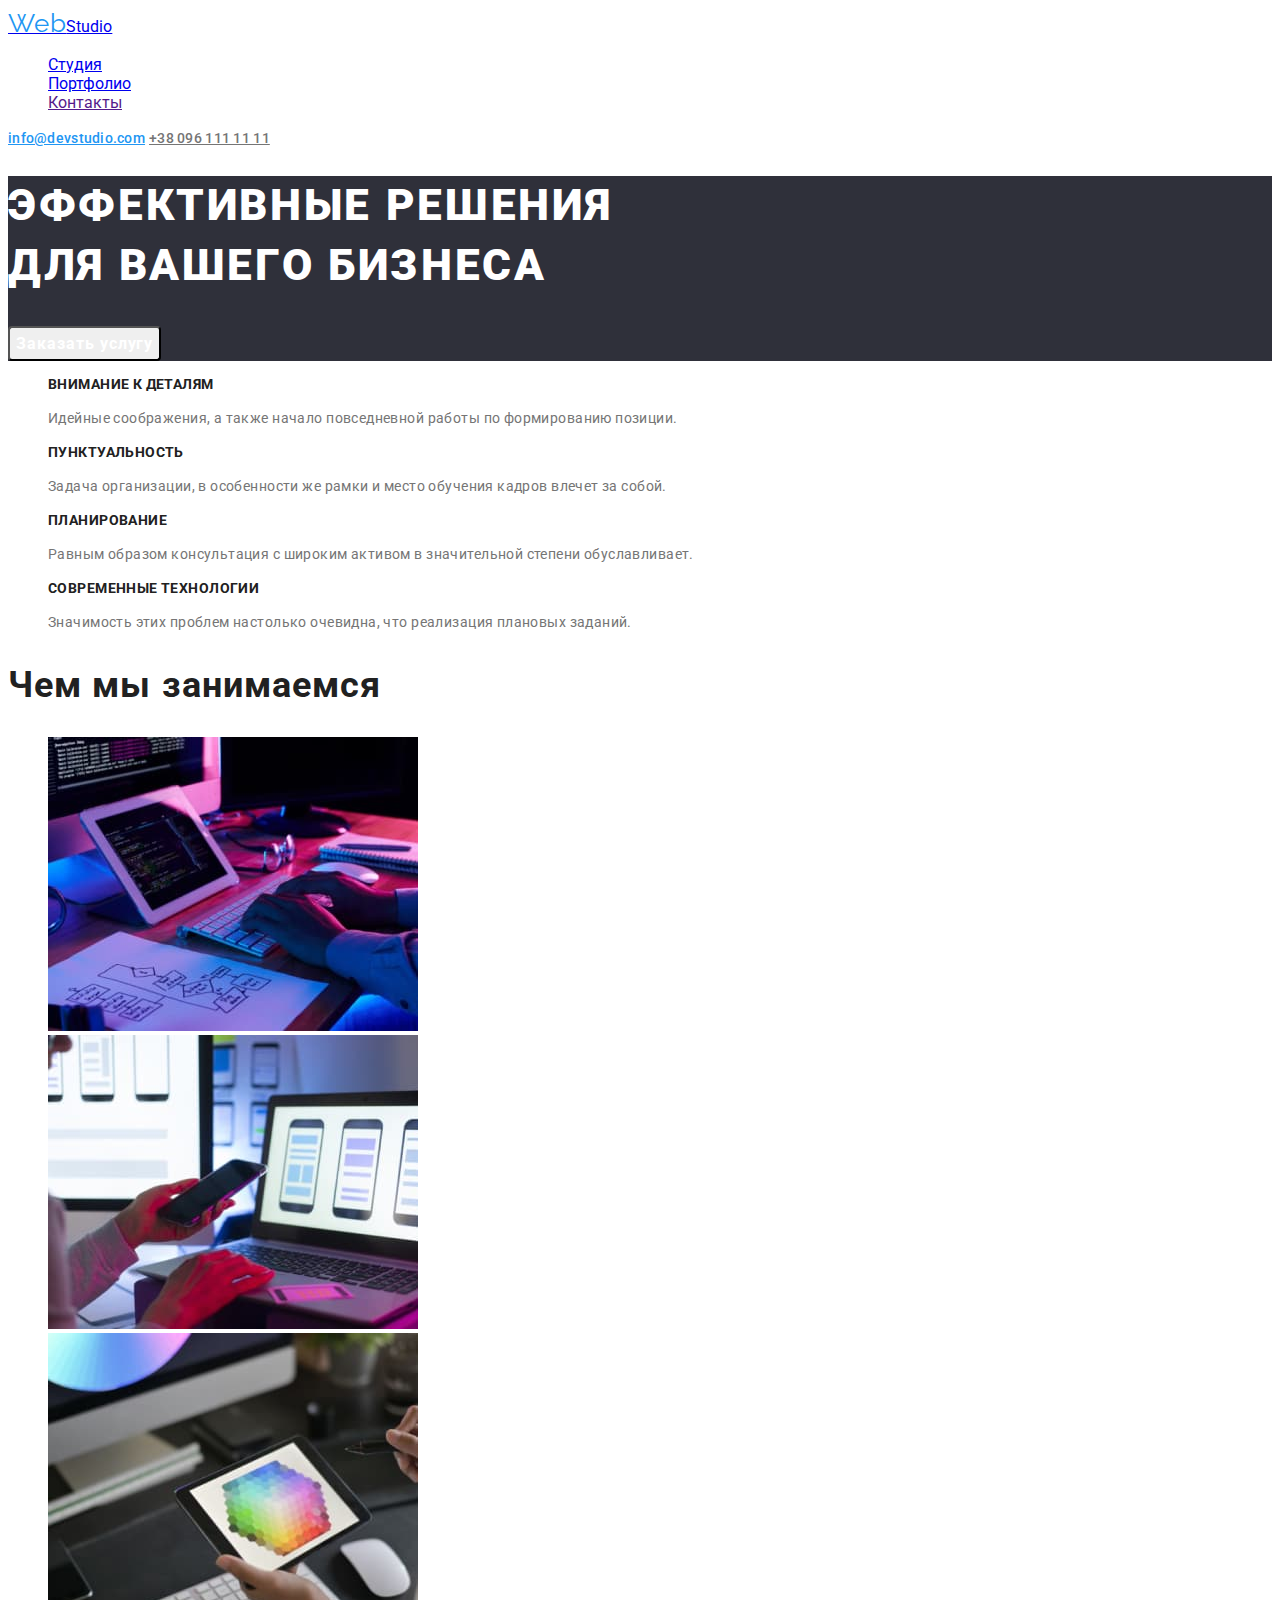
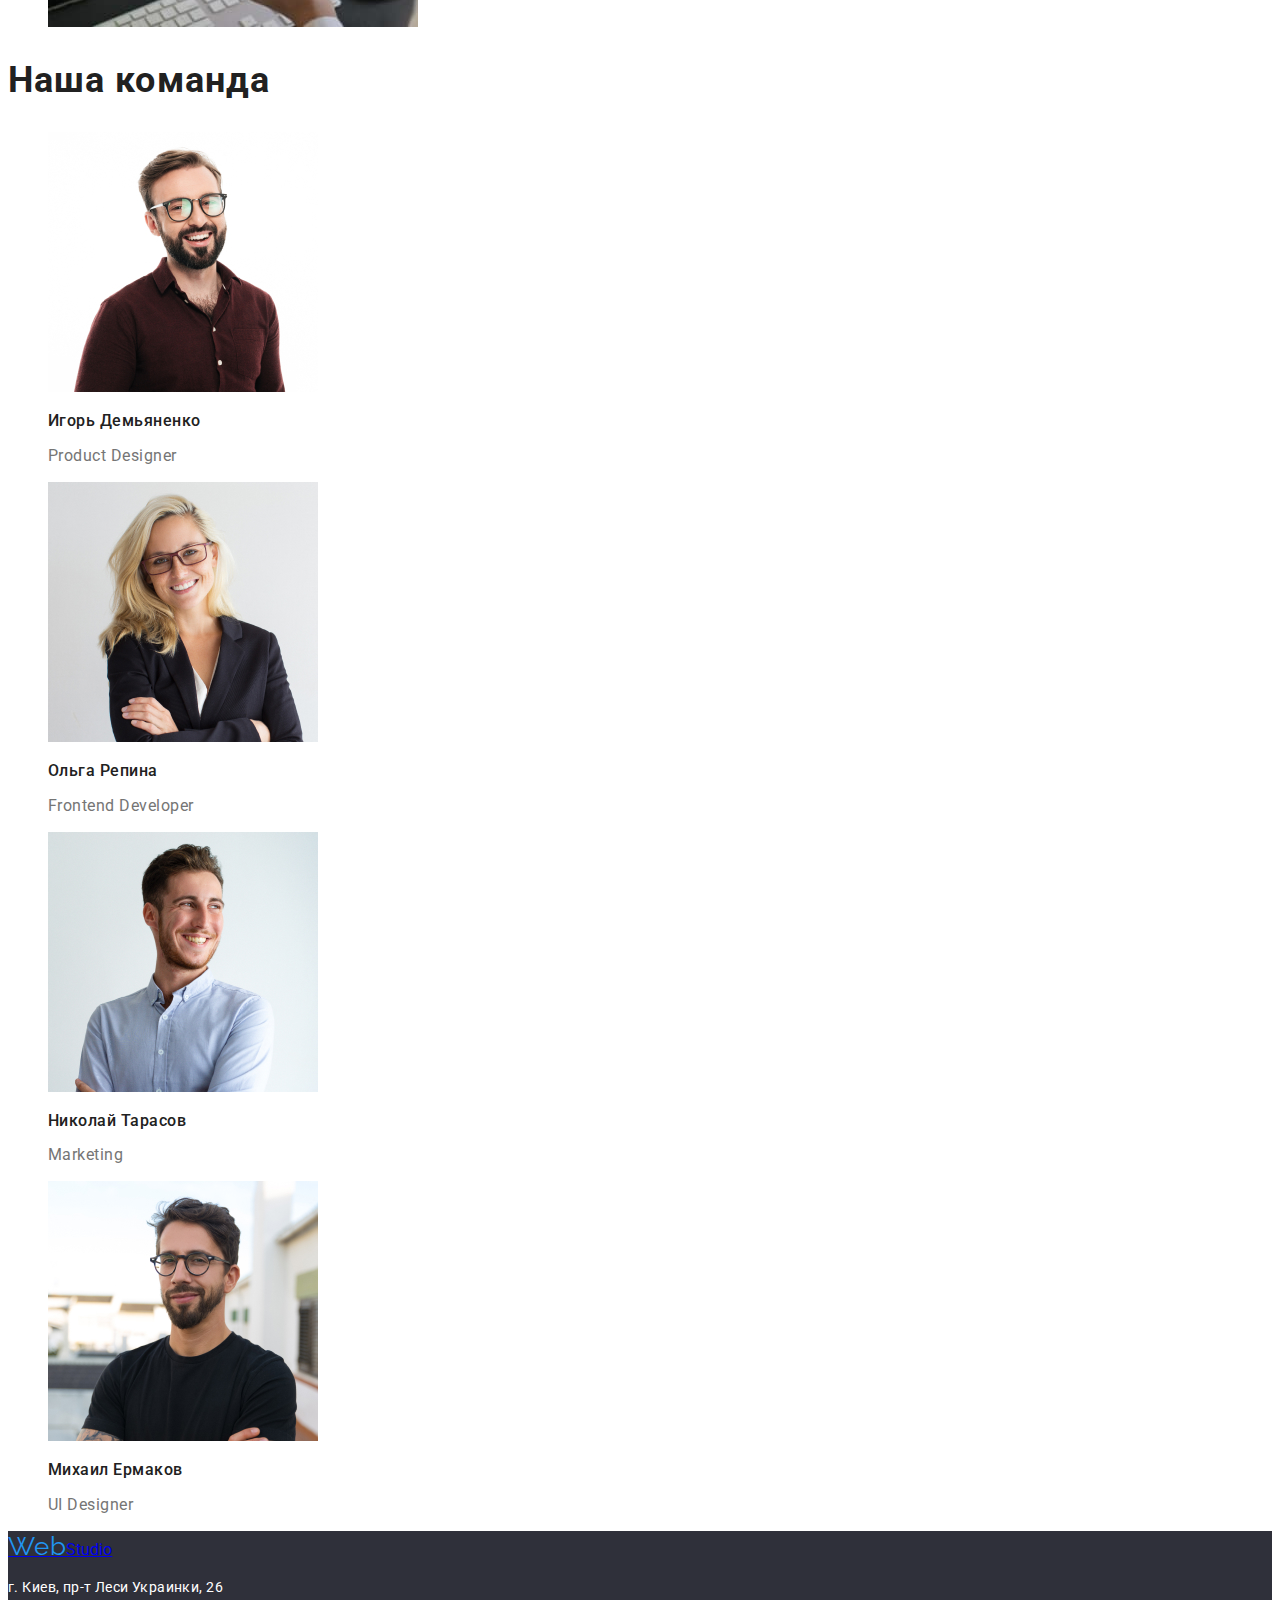
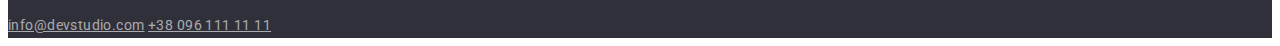
==== index.html @ d055fa67 "goit-markup-hw-02" ====
<!DOCTYPE html>
<html lang="ru">

<head>
    <meta charset="UTF-8">
    <meta http-equiv="X-UA-Compatible" content="IE=edge">
    <meta name="viewport" content="width=device-width, initial-scale=1.0">
    <title>Студия</title>
    <link rel="preconnect" href="https://fonts.googleapis.com">
    <link rel="preconnect" href="https://fonts.gstatic.com" crossorigin>
    <link
        href="https://fonts.googleapis.com/css2?family=Raleway:wght@700&family=Roboto:wght@400;500;700;900&display=swap"
        rel="stylesheet">
    <link rel="stylesheet" href="./css/styles.css" />
</head>

<body>
    <!-- Шапка сайта Студия-->
    <header class="page-header">
        <nav class="navigation">
            <a class="logo" href="/"><span class="logo-title">Web</span>Studio</a>
            <ul class="header-list list           ">
                <li class="header-item"><a href="./index.html" class="header-link link">Студия</a></li>
                <li class="header-item"><a href="./portfolio.html" class="header-link link">Портфолио</a></li>
                <li class="header-item"><a href="" class="header-link link">Контакты</a></li>
            </ul>
        </nav>
        <a href="mailto:info@devstudio.com" class="header-link-mailto">info@devstudio.com</a>
        <a href="tel:+380961111111" class="header-link-tel ">+38 096 111 11 11</a>
    </header>

    <main class="page-main">
        <!-- Секция Эффективные решения -->
        <section class="hero-section">
            <h1 class="hero-title">Эффективные решения </br>для вашего бизнеса</h1>
            <button type="button" class="hero-button">Заказать услугу</button>
        </section>
        <!-- Секция детали -->
        <section class="feature-section">
            <ul class="feature-list list">
                <li class="feature-item">
                    <h3 class="feature-title">Внимание к деталям</h3>
                    <p class="feature-text">Идейные соображения, а также начало повседневной работы по формированию
                        позиции.</p>
                </li>
                <li class="feature-item">
                    <h3 class="feature-title">Пунктуальность</h3>
                    <p class="feature-text">Задача организации, в особенности же рамки и место обучения кадров влечет за
                        собой.</p>
                </li>
                <li class="feature-item">
                    <h3 class="feature-title">Планирование</h3>
                    <p class="feature-text">Равным образом консультация с широким активом в значительной степени
                        обуславливает.</p>
                </li>
                <li class="feature-item">
                    <h3 class="feature-title">Современные технологии</h3>
                    <p class="feature-text">Значимость этих проблем настолько очевидна, что реализация плановых заданий.
                    </p>
                </li>
            </ul>
        </section>
        <!-- Секция занятия-->
        <section class="info-section">
            <h2 class="info-title">Чем мы занимаемся</h2>
            <ul class="info-list list">
                <li class="info-item">
                    <img src="images/photo-box-1.jpg" alt="специалист пишет код " width="370" height="294"
                        class="info-img" />
                </li>
                <li class="info-item">
                    <img src="images/photo-box-2.jpg" alt="тестировщик тестует код " width="370" height="294"
                        class="info-img" />
                </li>
                <li class="info-item">
                    <img src="images/photo-box-3.jpg" alt="архитектор рисует проект " width="370" height="294"
                        class="info-img" />
                </li>
            </ul>
        </section>
        <!-- Секция команда -->
        <section class="about-section">
            <h2 class="about-team">Наша команда</h2>
            <ul class="about-list list">
                <li class="about-item">
                    <img src="images/about-img-1.jpg" alt="Игорь Демьяненко" width="270" height="260"
                        class="about-img" />
                    <h3 class="about-title">Игорь Демьяненко</h3>
                    <p class="about-text">Product Designer</p>
                </li>
                <li class="about-item">
                    <img src="images/about-img-2.jpg" alt="Ольга Репина" width="270" height="260" class="about-img" />
                    <h3 class="about-title">Ольга Репина</h3>
                    <p class="about-text" lang="en">Frontend Developer</p>
                </li>
                <li class="about-item">
                    <img src="images/about-img-3.jpg" alt="Николай Тарасов" width="270" height="260"
                        class="about-img" />
                    <h3 class="about-title">Николай Тарасов</h3>
                    <p class="about-text" lang="en">Marketing</p>
                </li>
                <li class="about-item">
                    <img src="images/about-img-4.jpg" alt="Михаил Ермаков" width="270" height="260" class="about-img" />
                    <h3 class="about-title">Михаил Ермаков</h3>
                    <p class="about-text" lang="en">UI Designer</p>
                </li>
            </ul>
        </section>
    </main>

    <!-- Секция контакты -->
    <footer class="page-footer">
        <a class="logo" href="/"><span class="logo-title">Web</span>Studio</a>
        <address class="adresse-to">
            <p>г. Киев, пр-т Леси Украинки, 26</p>
            <a href="mailto:info@devstudio.com" class="footer-link-mailto">info@devstudio.com</a>
            <a href="tel:+380961111111" class="footer-link-tel">+38 096 111 11 11</a>
        </address>
    </footer>
</body>

</html>
---- css/styles.css ----
:root {
  --header-text-color: #212121;
  --accent-color: #2196f2;
  --link-mailto-color: #2196F3;
  --link-tel-color: #757575;
  --logo-title-color:  #2196F3;
  --main-titel-color: #212121;
  --main-text-color: #757575;
  --link-button-color: #212121;
  --hero-title-color: #ffffff;
  --hero-button-color: #ffffff;
  --adresse-to-color: #ffffff;
  --footer-link-mailto-color: rgba(255, 255, 255, 0.6);
  --footer-link-tel-color: rgba(255, 255, 255, 0.6);
}

body {
  font-family: 'Roboto', sans-serif;
  background-color: #ffffff;
}

.list {
  list-style: none;
}
.header-link .link:hover,
 .header-link .link:focus {
  color: var(--accent-color);
}
.header-link .link.current {
color: var(--accent-color);
}
.adresse-to {
  color: var(--adresse-to-color);
}
.adresse-to
/*--------------------HEADER------------------*/

.page-header {
  background: #ffffff;
}

.logo-title {
  font-family: 'Raleway', sans-serif;
  font-size: 26px;
  line-height: 1.19;
  letter-spacing: 0.03em;
  color: var(--logo-title-color)
}
.header-link .link {
  font-weight: 500;
  font-size: 14px;
  line-height: 1.14;
  letter-spacing: 0;
  color: var(--header-link-color)
}

.header-link-mailto {
  font-weight: 500;
  font-size: 14px;
  line-height: 1.14;
  letter-spacing: 0.02em;
  color: var(--link-mailto-color)
}
.header-link-tel {
  font-weight: 500;
  font-size: 14px;
  line-height: 1.14;
  letter-spacing: 0.02em;
  color: var(--link-tel-color)
}
/*-------------------MAIN-----------------*/

.hero-section {
  background: #2f303a;
}

.hero-title {
  font-weight: 900;
  font-size: 44px;
  line-height: 1.36;
  letter-spacing: 0.06em;
  text-transform: uppercase;
  color: var(--hero-title-color)
}

.hero-button {
  cursor: pointer;
  font-family: inherit;
  font-weight: bold;
  font-size: 16px;
  line-height: 1.87;
  display: flex;
  letter-spacing: 0.06em;
  color: var(--hero-button-color)
  
}

.hero-button {
  background: #2196f3
  box-shadow: 0px 4px 4px rgba(0, 0, 0, 0.15);
  border-radius: 4px;
}

.feature-title {
  font-size: 14px;
  line-height: 1.14;
  letter-spacing: 0.03em;
  text-transform: uppercase;
  color: var(--main-titel-color);
}

.feature-text {
  font-size: 14px;
  line-height: 1.71;
  letter-spacing: 0.03em;
  color: var(--main-text-color);
}
.info-title {
  font-size: 36px;
  line-height: 1.16;
  letter-spacing: 0.03em;
  color: var(--main-titel-color);
}

.about-team {
  font-size: 36px;
  line-height: 1.16;
  letter-spacing: 0.03em;
  color: var(--main-titel-color);
}
.about-title {
  font-weight: 500;
  font-size: 16px;
  line-height: 1.18;
  letter-spacing: 0.03em;
  color: var(--main-titel-color);
}
.about-text {
  font-size: 16px;
  line-height: 1.18;
  letter-spacing: 0.03em;
  color: var(--main-text-color);
}
.link-buton {
  cursor: pointer;
  font-weight: 500;
  font-size: 16px;
  line-height: 1.62;
  letter-spacing: 0.03em;
  color: var(--link-button-color);
}
.imag-item {
  background: url(portfolio7.jpg);
}
.imag-title {
  font-size: 18px;
  line-height: 2;
  letter-spacing: 0.06em;
  color: var(--main-titel-color);
}
.imag-text {
  font-size: 16px;
  line-height: 1.87;
  letter-spacing: 0.03em;
  color: var(--main-text-color);
}

/*------------------FOOTER-----------------*/
 .page-footer {
   background: #2F303A;
 }
.adresse-to {
  font-style: normal;
  font-size: 14px;
  line-height: 1.71;
  letter-spacing: 0.03em;
  color: var(--adresse-to-color);
}
.footer-link-mailto {
  font-size: 14px;
  line-height: 1.71;
  letter-spacing: 0.03em;
  color: var(--footer-link-mailto-color);
}
.footer-link-tel {
  font-size: 14px;
  line-height: 1.71;  
  letter-spacing: 0.03em;
  color: var(--footer-link-tel-color);
}
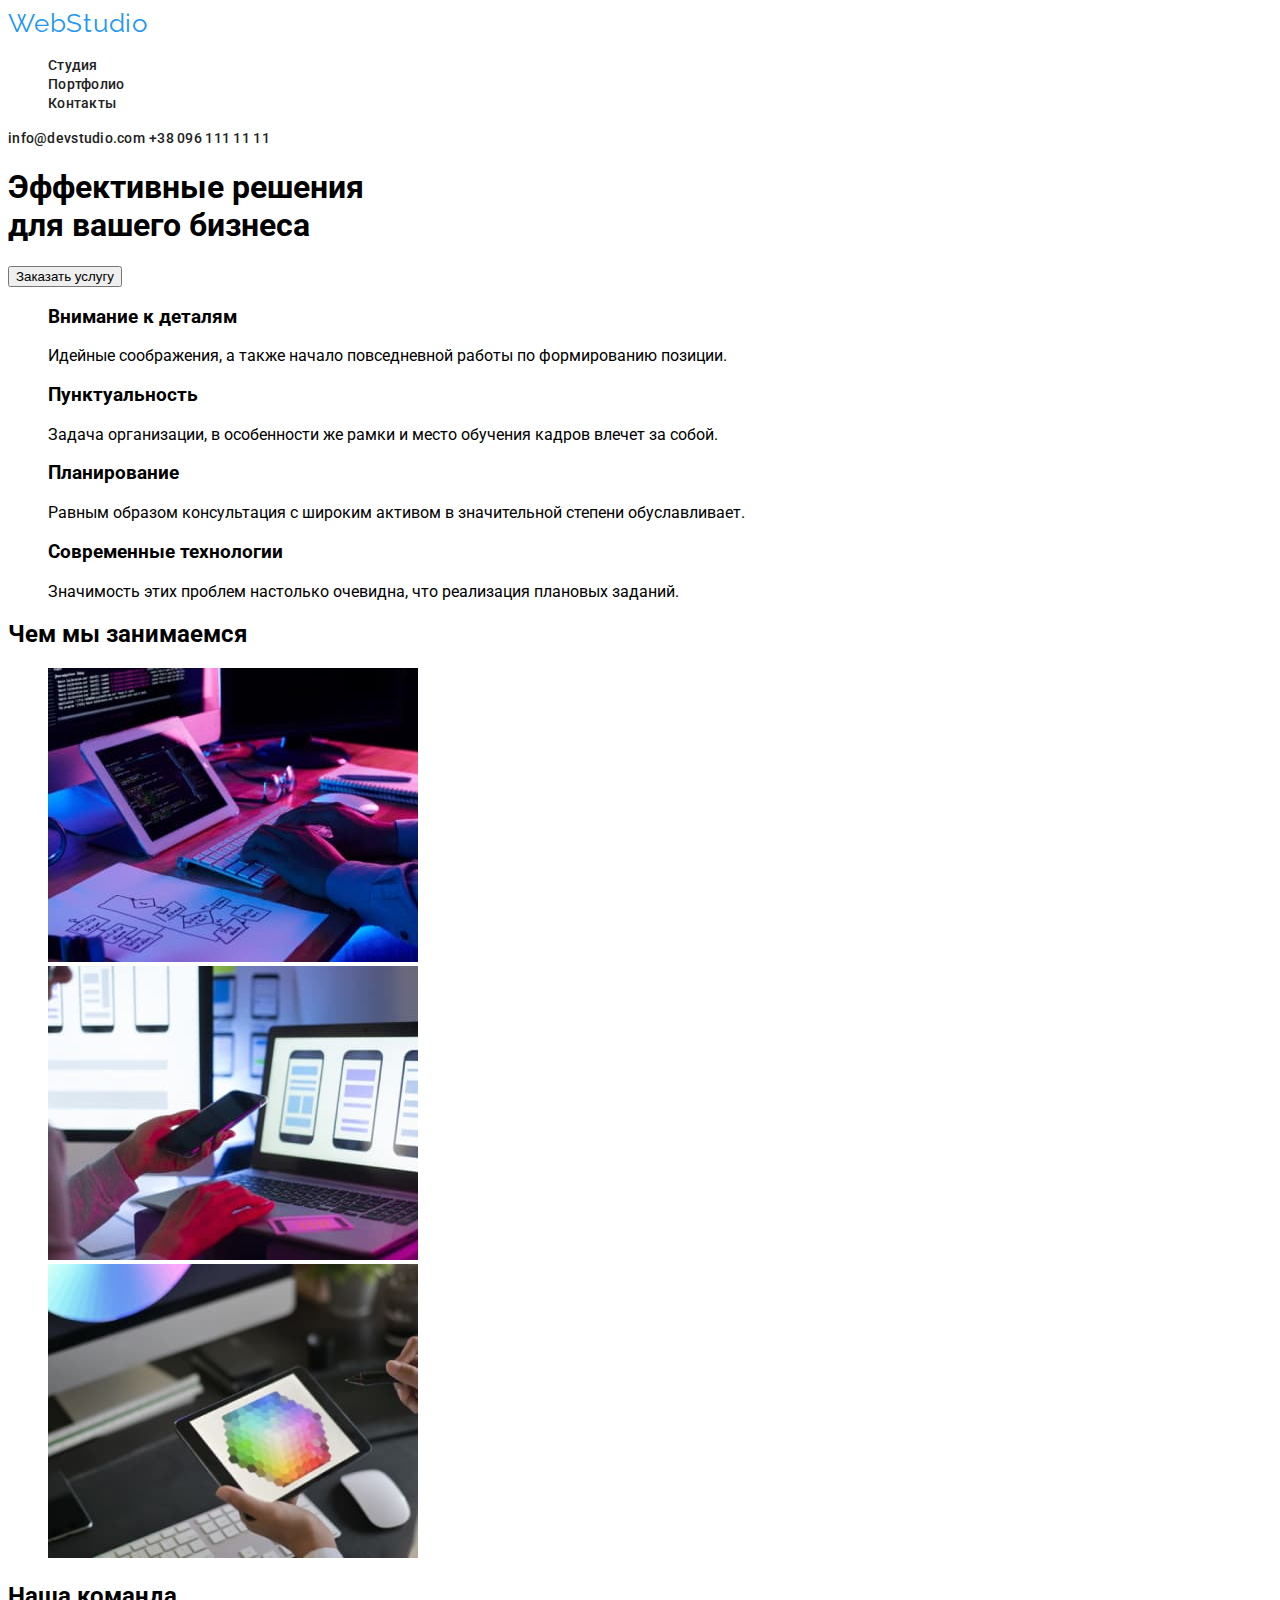
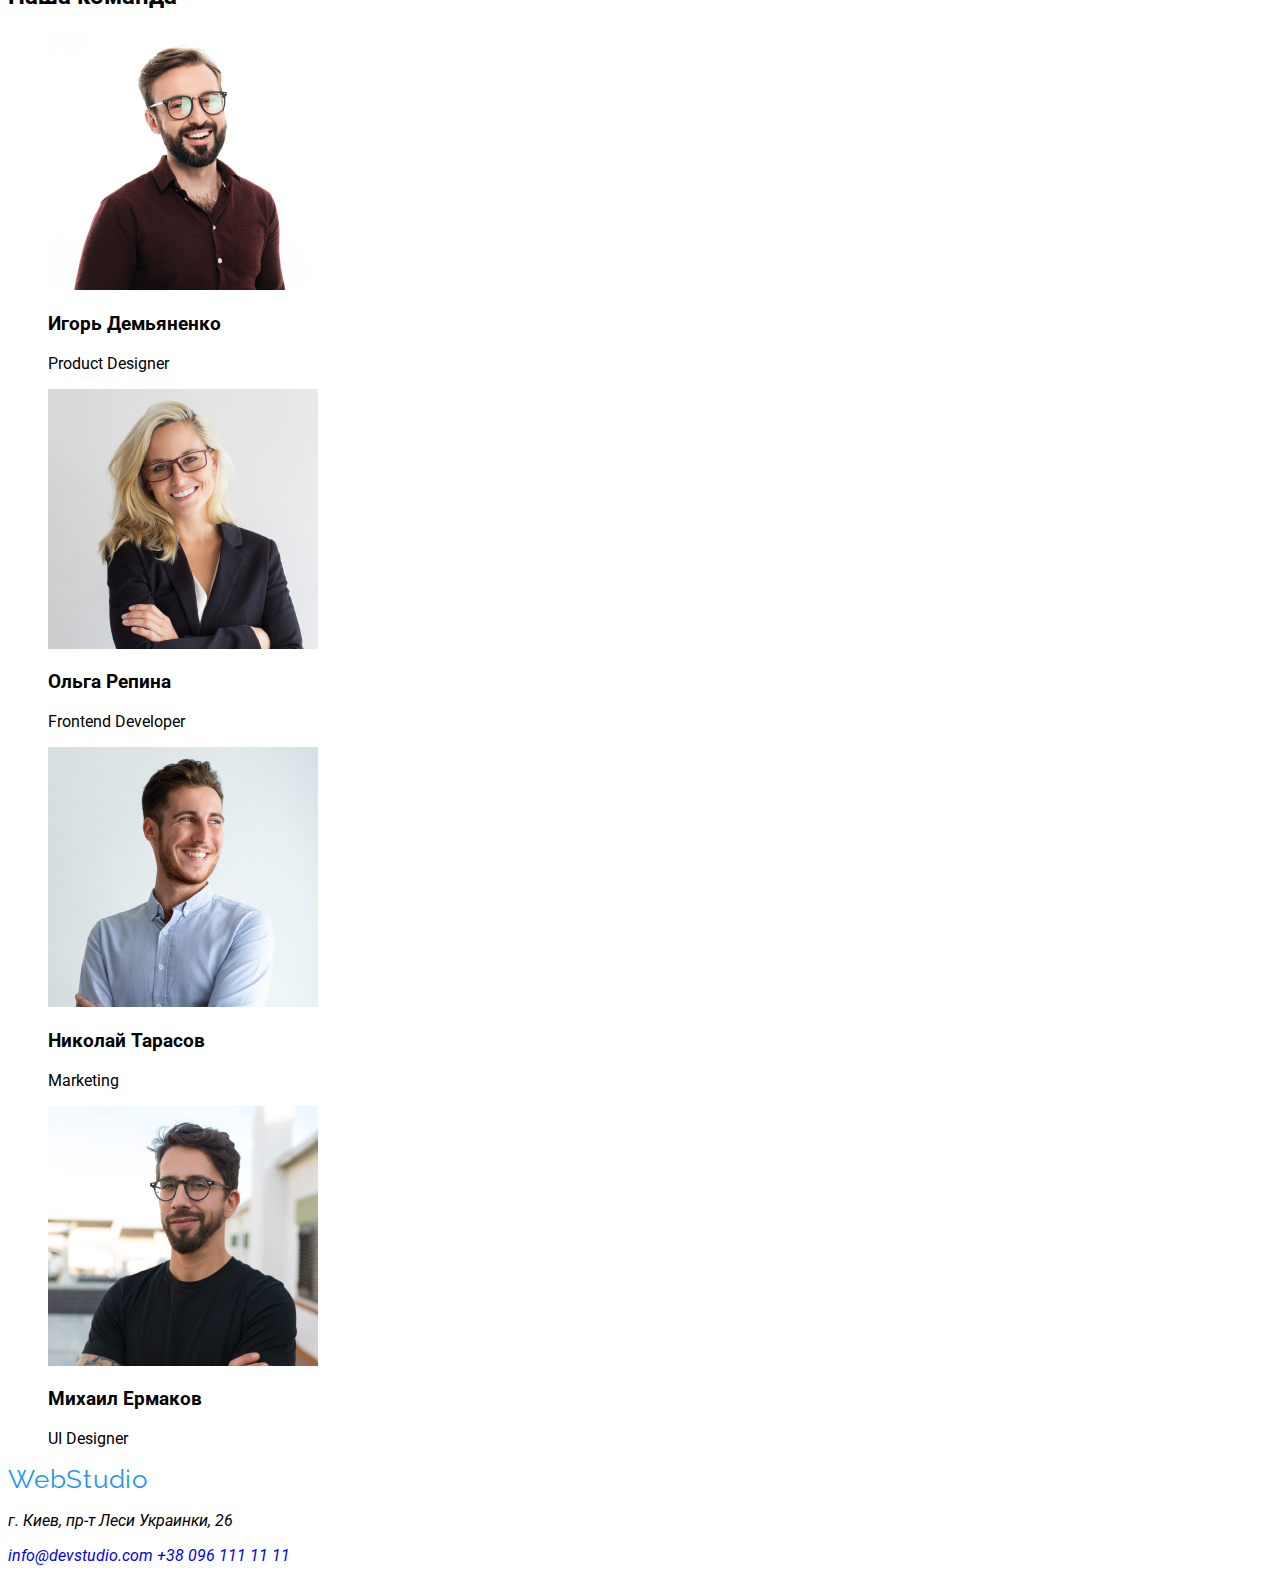
==== commit 25714468: "home-work-02" ====
--- a/index.html
+++ b/index.html
@@ -18,15 +18,15 @@
     <!-- Шапка сайта Студия-->
     <header class="page-header">
         <nav class="navigation">
-            <a class="logo" href="/"><span class="logo-title">Web</span>Studio</a>
-            <ul class="header-list list           ">
-                <li class="header-item"><a href="./index.html" class="header-link link">Студия</a></li>
-                <li class="header-item"><a href="./portfolio.html" class="header-link link">Портфолио</a></li>
-                <li class="header-item"><a href="" class="header-link link">Контакты</a></li>
+            <a class="logo" href="/">Web<span class="logo-title">Studio</span></a>
+            <ul class="header-list list">
+                <li class="header-item"><a class="header-link current" href=" ./index.html">Студия</a></li>
+                <li class="header-item"><a class="header-link" href="./portfolio.html">Портфолио</a></li>
+                <li class="header-item"><a class="header-link" href="">Контакты</a></li>
             </ul>
         </nav>
-        <a href="mailto:info@devstudio.com" class="header-link-mailto">info@devstudio.com</a>
-        <a href="tel:+380961111111" class="header-link-tel ">+38 096 111 11 11</a>
+        <a href="mailto:info@devstudio.com" class="header-link">info@devstudio.com</a>
+        <a href="tel:+380961111111" class="header-link">+38 096 111 11 11</a>
     </header>
 
     <main class="page-main">
@@ -110,11 +110,11 @@
 
     <!-- Секция контакты -->
     <footer class="page-footer">
-        <a class="logo" href="/"><span class="logo-title">Web</span>Studio</a>
-        <address class="adresse-to">
+        <a class="logo" href="/">Web<span class="logo-title">Studio</span></a>
+        <address class="adresse-link">
             <p>г. Киев, пр-т Леси Украинки, 26</p>
-            <a href="mailto:info@devstudio.com" class="footer-link-mailto">info@devstudio.com</a>
-            <a href="tel:+380961111111" class="footer-link-tel">+38 096 111 11 11</a>
+            <a href="mailto:info@devstudio.com" class="footer-link">info@devstudio.com</a>
+            <a href="tel:+380961111111" class="footer-link">+38 096 111 11 11</a>
         </address>
     </footer>
 </body>
--- a/css/styles.css
+++ b/css/styles.css
@@ -1,190 +1,53 @@
 :root {
   --header-text-color: #212121;
+  --main-text-color: #757575;
+  --primary-title-color: #ffffff;
   --accent-color: #2196f2;
-  --link-mailto-color: #2196F3;
-  --link-tel-color: #757575;
-  --logo-title-color:  #2196F3;
-  --main-titel-color: #212121;
-  --main-text-color: #757575;
-  --link-button-color: #212121;
-  --hero-title-color: #ffffff;
-  --hero-button-color: #ffffff;
-  --adresse-to-color: #ffffff;
-  --footer-link-mailto-color: rgba(255, 255, 255, 0.6);
-  --footer-link-tel-color: rgba(255, 255, 255, 0.6);
+  --footer-link-color: rgba(255, 255, 255, 0.6);
 }
 
 body {
   font-family: 'Roboto', sans-serif;
-  background-color: #ffffff;
 }
 
 .list {
   list-style: none;
 }
-.header-link .link:hover,
- .header-link .link:focus {
-  color: var(--accent-color);
-}
-.header-link .link.current {
-color: var(--accent-color);
-}
-.adresse-to {
-  color: var(--adresse-to-color);
-}
-.adresse-to
-/*--------------------HEADER------------------*/
 
-.page-header {
-  background: #ffffff;
+a {
+  text-decoration: none;
 }
 
-.logo-title {
-  font-family: 'Raleway', sans-serif;
+/*-------------------------------HEADER--------------------------------*/
+
+.header {
+  background-color: #ffffff;
+}
+.logo {
+  font-family: 'Raleway';
   font-size: 26px;
   line-height: 1.19;
   letter-spacing: 0.03em;
-  color: var(--logo-title-color)
+  color: var(--accent-color);
 }
-.header-link .link {
-  font-weight: 500;
-  font-size: 14px;
-  line-height: 1.14;
-  letter-spacing: 0;
-  color: var(--header-link-color)
+.logo-title {
+  font-family: 'Raleway';
+  font-size: 26px;
+  line-height: 1.19;
+  letter-spacing: 0.03em;
+  color: #000000;
+}
+.logo .link:hover,
+.logo-title {
+  color: var(--accent-color);
 }
 
-.header-link-mailto {
+.header-link {
   font-weight: 500;
   font-size: 14px;
   line-height: 1.14;
   letter-spacing: 0.02em;
-  color: var(--link-mailto-color)
-}
-.header-link-tel {
-  font-weight: 500;
-  font-size: 14px;
-  line-height: 1.14;
-  letter-spacing: 0.02em;
-  color: var(--link-tel-color)
-}
-/*-------------------MAIN-----------------*/
-
-.hero-section {
-  background: #2f303a;
+  color: var(--header-text-color);
 }
 
-.hero-title {
-  font-weight: 900;
-  font-size: 44px;
-  line-height: 1.36;
-  letter-spacing: 0.06em;
-  text-transform: uppercase;
-  color: var(--hero-title-color)
-}
-
-.hero-button {
-  cursor: pointer;
-  font-family: inherit;
-  font-weight: bold;
-  font-size: 16px;
-  line-height: 1.87;
-  display: flex;
-  letter-spacing: 0.06em;
-  color: var(--hero-button-color)
-  
-}
-
-.hero-button {
-  background: #2196f3
-  box-shadow: 0px 4px 4px rgba(0, 0, 0, 0.15);
-  border-radius: 4px;
-}
-
-.feature-title {
-  font-size: 14px;
-  line-height: 1.14;
-  letter-spacing: 0.03em;
-  text-transform: uppercase;
-  color: var(--main-titel-color);
-}
-
-.feature-text {
-  font-size: 14px;
-  line-height: 1.71;
-  letter-spacing: 0.03em;
-  color: var(--main-text-color);
-}
-.info-title {
-  font-size: 36px;
-  line-height: 1.16;
-  letter-spacing: 0.03em;
-  color: var(--main-titel-color);
-}
-
-.about-team {
-  font-size: 36px;
-  line-height: 1.16;
-  letter-spacing: 0.03em;
-  color: var(--main-titel-color);
-}
-.about-title {
-  font-weight: 500;
-  font-size: 16px;
-  line-height: 1.18;
-  letter-spacing: 0.03em;
-  color: var(--main-titel-color);
-}
-.about-text {
-  font-size: 16px;
-  line-height: 1.18;
-  letter-spacing: 0.03em;
-  color: var(--main-text-color);
-}
-.link-buton {
-  cursor: pointer;
-  font-weight: 500;
-  font-size: 16px;
-  line-height: 1.62;
-  letter-spacing: 0.03em;
-  color: var(--link-button-color);
-}
-.imag-item {
-  background: url(portfolio7.jpg);
-}
-.imag-title {
-  font-size: 18px;
-  line-height: 2;
-  letter-spacing: 0.06em;
-  color: var(--main-titel-color);
-}
-.imag-text {
-  font-size: 16px;
-  line-height: 1.87;
-  letter-spacing: 0.03em;
-  color: var(--main-text-color);
-}
-
-/*------------------FOOTER-----------------*/
- .page-footer {
-   background: #2F303A;
- }
-.adresse-to {
-  font-style: normal;
-  font-size: 14px;
-  line-height: 1.71;
-  letter-spacing: 0.03em;
-  color: var(--adresse-to-color);
-}
-.footer-link-mailto {
-  font-size: 14px;
-  line-height: 1.71;
-  letter-spacing: 0.03em;
-  color: var(--footer-link-mailto-color);
-}
-.footer-link-tel {
-  font-size: 14px;
-  line-height: 1.71;  
-  letter-spacing: 0.03em;
-  color: var(--footer-link-tel-color);
-}+/*-------------------MAIN-----------------*/
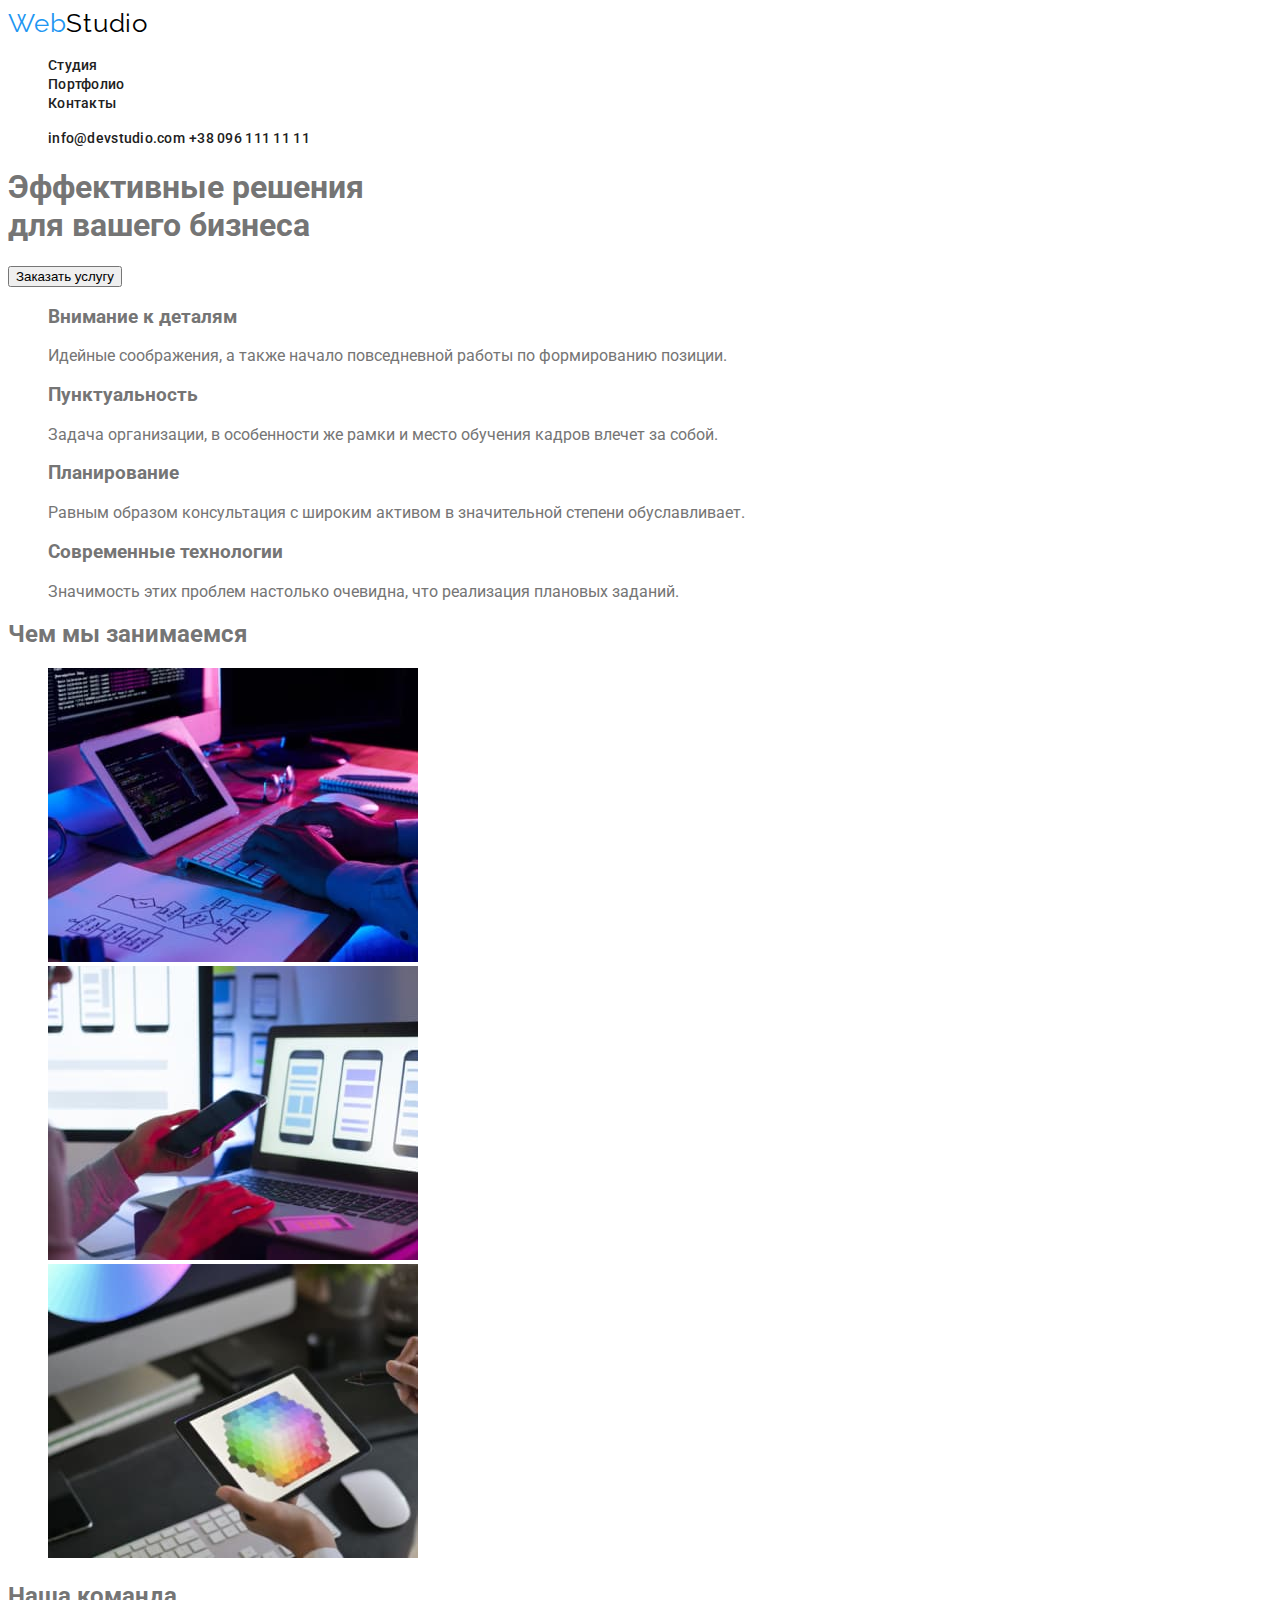
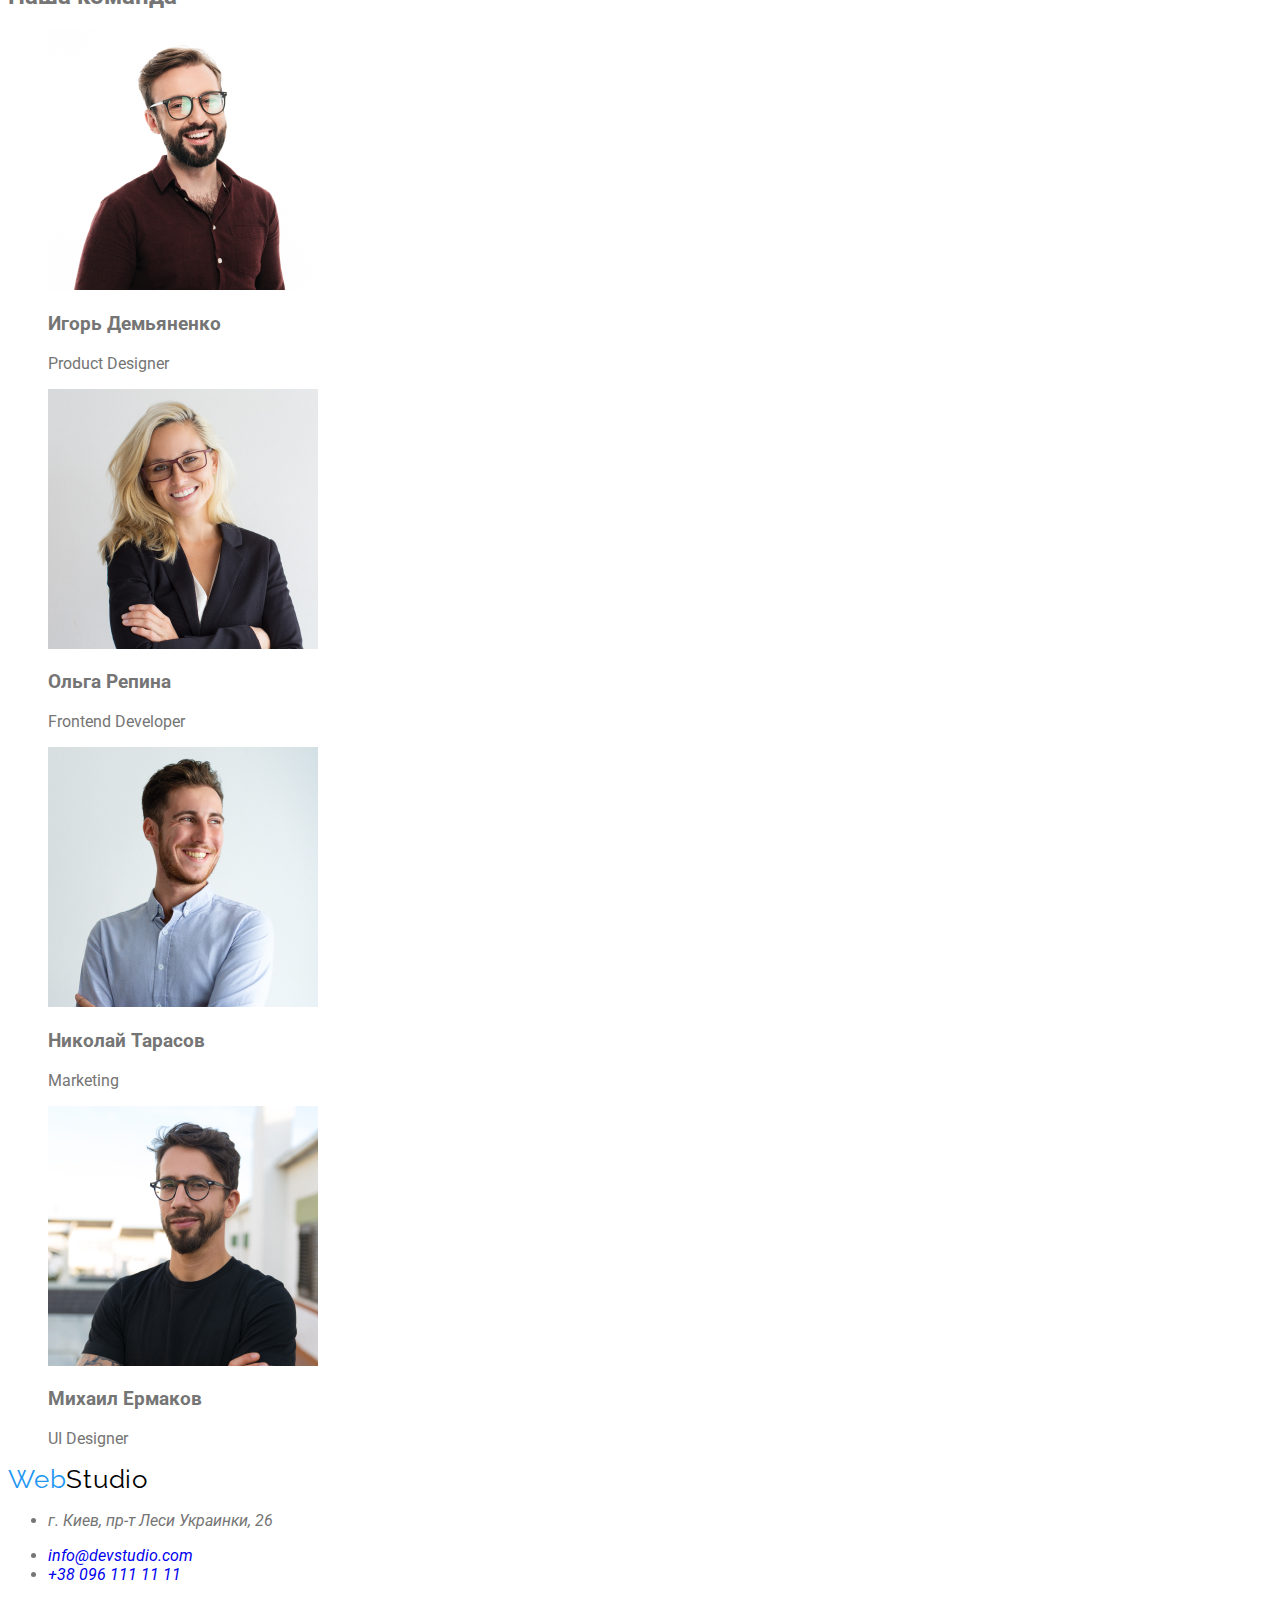
==== commit 920afea8: "mw2" ====
--- a/index.html
+++ b/index.html
@@ -25,8 +25,10 @@
                 <li class="header-item"><a class="header-link" href="">Контакты</a></li>
             </ul>
         </nav>
-        <a href="mailto:info@devstudio.com" class="header-link">info@devstudio.com</a>
-        <a href="tel:+380961111111" class="header-link">+38 096 111 11 11</a>
+        <ul>
+            <a href="mailto:info@devstudio.com" class="header-link">info@devstudio.com</a>
+            <a href="tel:+380961111111" class="header-link">+38 096 111 11 11</a>
+        </ul>
     </header>
 
     <main class="page-main">
@@ -112,10 +114,19 @@
     <footer class="page-footer">
         <a class="logo" href="/">Web<span class="logo-title">Studio</span></a>
         <address class="adresse-link">
-            <p>г. Киев, пр-т Леси Украинки, 26</p>
-            <a href="mailto:info@devstudio.com" class="footer-link">info@devstudio.com</a>
-            <a href="tel:+380961111111" class="footer-link">+38 096 111 11 11</a>
-        </address>
+            <address class="footer-adresse">
+                <ul class="contacts-list">
+                    <li class="adresse-link">
+                        <p class="adresse-text">г. Киев, пр-т Леси Украинки, 26</p>
+                    </li>
+                    <li class="adresse-mailto">
+                        <a href="mailto:info@devstudio.com" class="footer-link">info@devstudio.com</a>
+                    </li>
+                    <li class="adresse-tel">
+                        <a href="tel:+380961111111" class="footer-link">+38 096 111 11 11</a>
+                    </li>
+                </ul>
+            </address>
     </footer>
 </body>
 
--- a/css/styles.css
+++ b/css/styles.css
@@ -8,6 +8,7 @@
 
 body {
   font-family: 'Roboto', sans-serif;
+  color: #757575;
 }
 
 .list {
@@ -37,8 +38,18 @@
   letter-spacing: 0.03em;
   color: #000000;
 }
+.logo .link {
+  color: var(--accent-color);
+}
 .logo .link:hover,
-.logo-title {
+.link:focus {
+  color: var(--accent-color);
+}
+.logo-title .link {
+  color: #000000;
+}
+.logo-title .link:hover,
+.link:focus {
   color: var(--accent-color);
 }
 
@@ -50,4 +61,16 @@
   color: var(--header-text-color);
 }
 
+.navigation .header-link:hover,
+.link:focus {
+  color: var(--accent-color);
+}
+.header-link current
 /*-------------------MAIN-----------------*/
+.hero-title {
+  font-weight: 900;
+  font-size: 44px;
+  line-height: 60px;
+  letter-spacing: 0.06em;
+  text-transform: uppercase;
+}
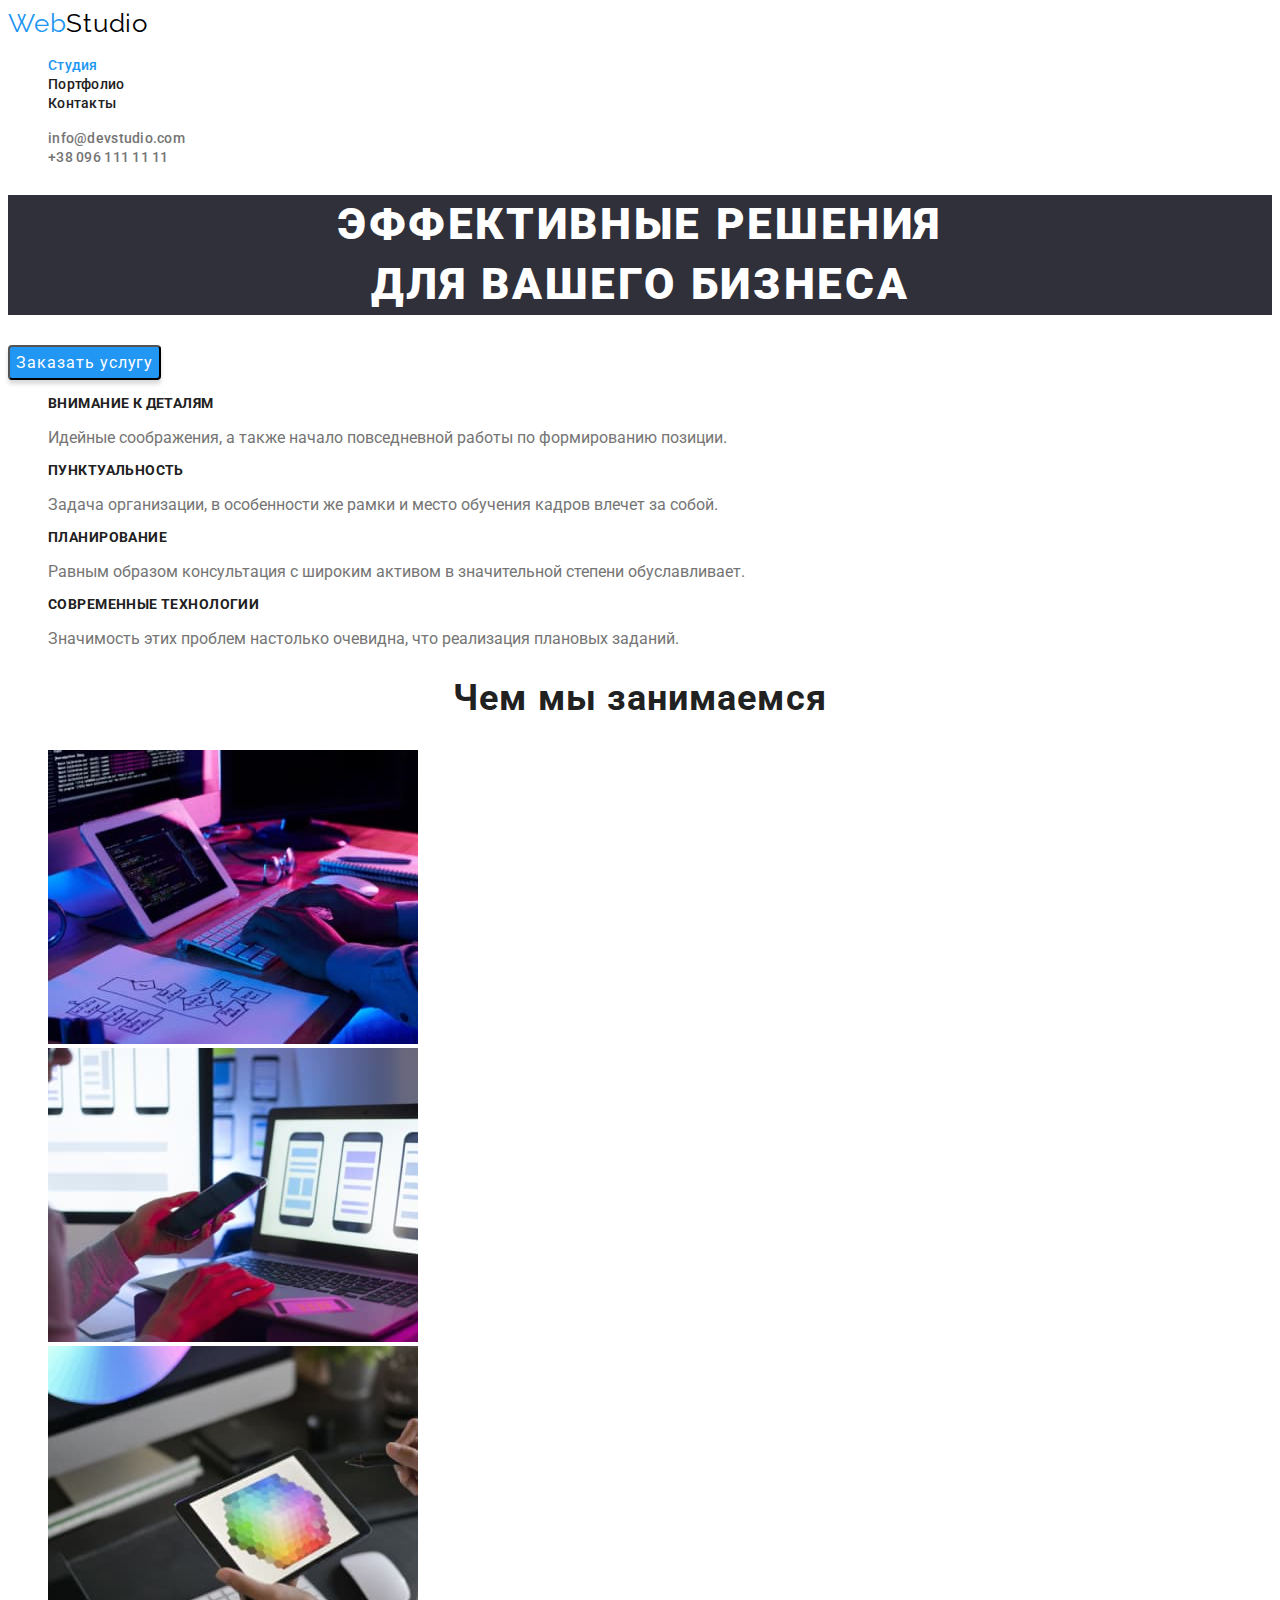
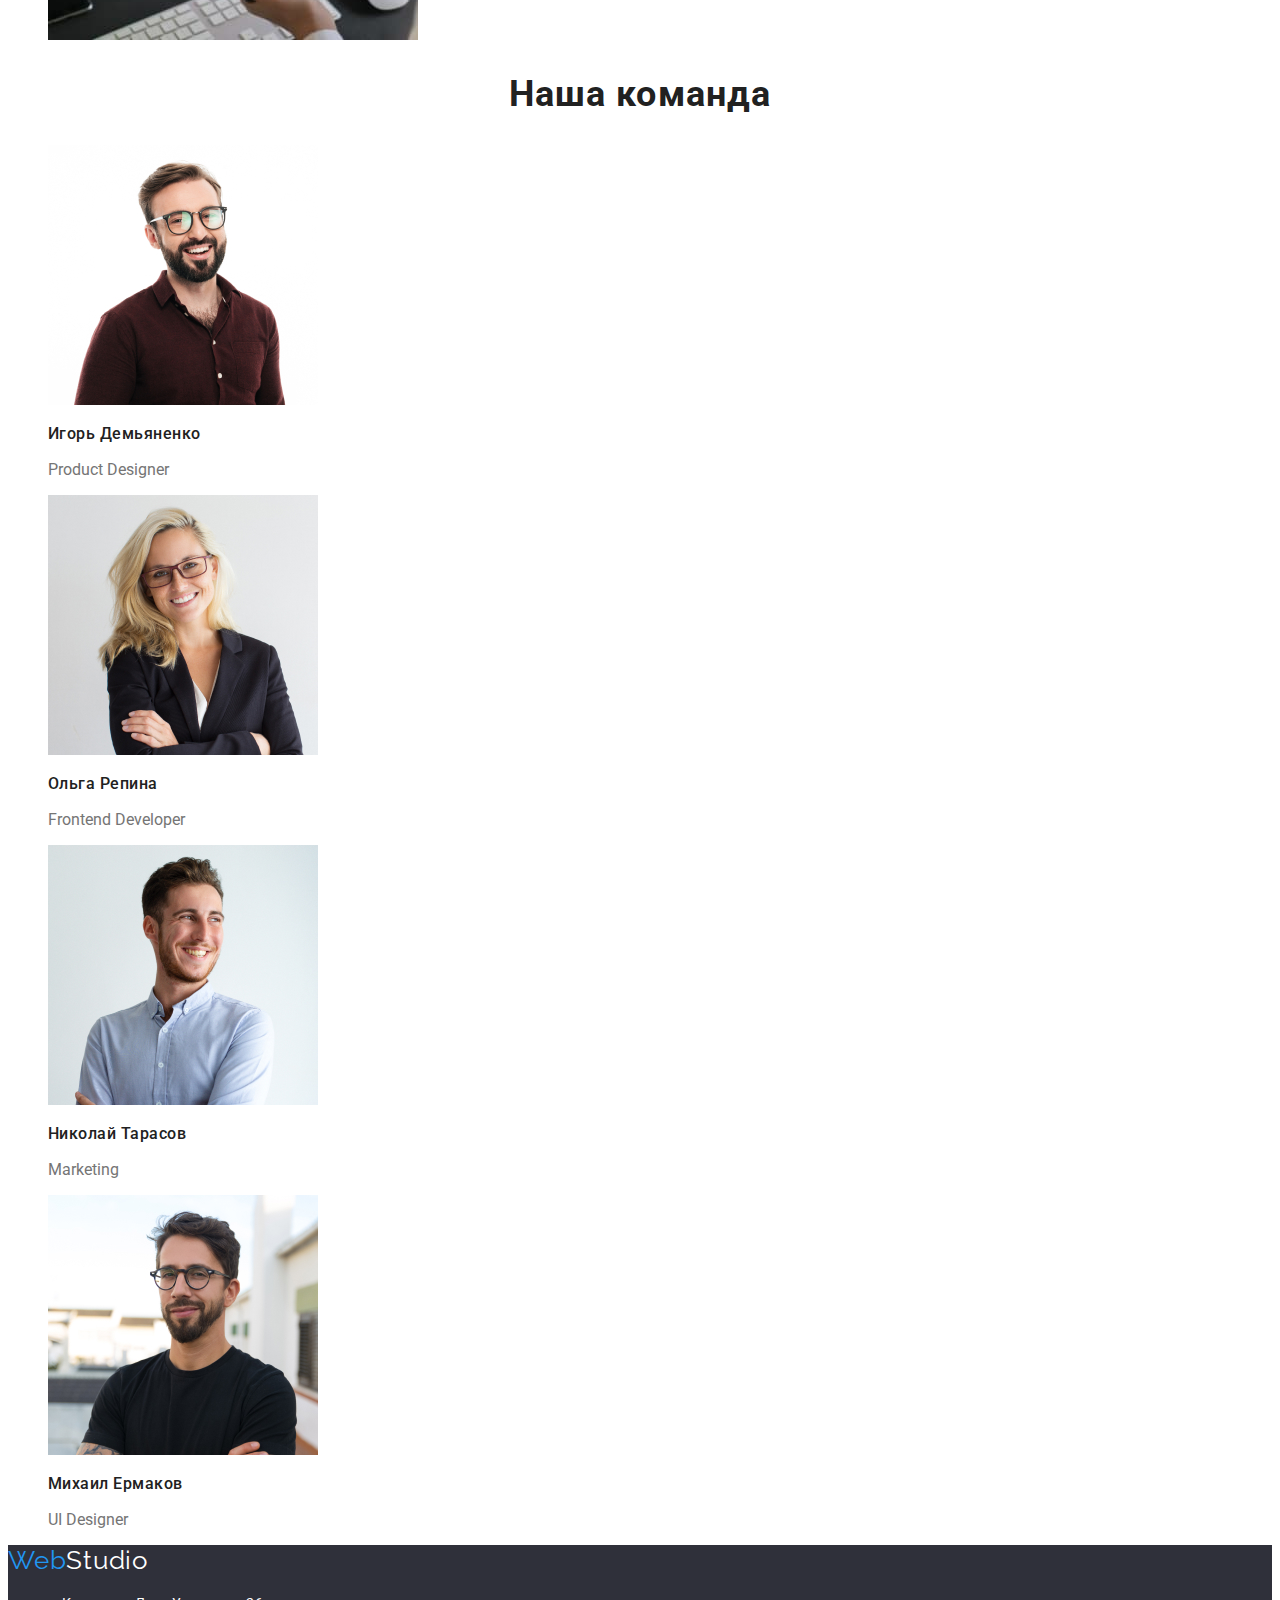
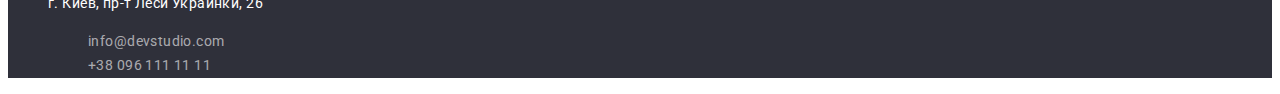
==== commit 0b44275e: "goit-markup-hw-02" ====
--- a/index.html
+++ b/index.html
@@ -18,16 +18,17 @@
     <!-- Шапка сайта Студия-->
     <header class="page-header">
         <nav class="navigation">
-            <a class="logo" href="/">Web<span class="logo-title">Studio</span></a>
+            <a class="logo-title" href="/">Web<span class="logo-link">Studio</span></a>
             <ul class="header-list list">
                 <li class="header-item"><a class="header-link current" href=" ./index.html">Студия</a></li>
                 <li class="header-item"><a class="header-link" href="./portfolio.html">Портфолио</a></li>
                 <li class="header-item"><a class="header-link" href="">Контакты</a></li>
             </ul>
         </nav>
-        <ul>
-            <a href="mailto:info@devstudio.com" class="header-link">info@devstudio.com</a>
-            <a href="tel:+380961111111" class="header-link">+38 096 111 11 11</a>
+        <ul class="contacts list">
+            <li><a href="mailto:info@devstudio.com" class="mail-link">info@devstudio.com</a></li>
+            <li><a href="tel:+380961111111" class="tel-link">+38 096 111 11 11</a></li>
+            </li>
         </ul>
     </header>
 
@@ -112,21 +113,17 @@
 
     <!-- Секция контакты -->
     <footer class="page-footer">
-        <a class="logo" href="/">Web<span class="logo-title">Studio</span></a>
-        <address class="adresse-link">
-            <address class="footer-adresse">
-                <ul class="contacts-list">
-                    <li class="adresse-link">
-                        <p class="adresse-text">г. Киев, пр-т Леси Украинки, 26</p>
-                    </li>
-                    <li class="adresse-mailto">
-                        <a href="mailto:info@devstudio.com" class="footer-link">info@devstudio.com</a>
-                    </li>
-                    <li class="adresse-tel">
-                        <a href="tel:+380961111111" class="footer-link">+38 096 111 11 11</a>
-                    </li>
+        <a class="logo-title" href="/">Web<span class="logo-link-first">Studio</span></a>
+        <address class="footer-address">
+            <ul class="contacts-list">
+                <li class="address-list list">
+                    <p class="address-text">г. Киев, пр-т Леси Украинки, 26</p>
+                </li>
+                <ul class="contacts list">
+                    <li><a href="mailto:info@devstudio.com" class="mail-link-first">info@devstudio.com</a></li>
+                    <li><a href="tel:+380961111111" class="tel-link-first">+38 096 111 11 11</a></li>
                 </ul>
-            </address>
+        </address>
     </footer>
 </body>
 
--- a/css/styles.css
+++ b/css/styles.css
@@ -3,6 +3,7 @@
   --main-text-color: #757575;
   --primary-title-color: #ffffff;
   --accent-color: #2196f2;
+  --title-color: #000000;
   --footer-link-color: rgba(255, 255, 255, 0.6);
 }
 
@@ -24,32 +25,23 @@
 .header {
   background-color: #ffffff;
 }
-.logo {
-  font-family: 'Raleway';
+
+.logo-title {
+  font-family: Raleway;
   font-size: 26px;
   line-height: 1.19;
   letter-spacing: 0.03em;
   color: var(--accent-color);
 }
-.logo-title {
-  font-family: 'Raleway';
+.logo-link {
   font-size: 26px;
   line-height: 1.19;
   letter-spacing: 0.03em;
-  color: #000000;
-}
-.logo .link {
-  color: var(--accent-color);
-}
-.logo .link:hover,
-.link:focus {
-  color: var(--accent-color);
-}
-.logo-title .link {
-  color: #000000;
-}
-.logo-title .link:hover,
-.link:focus {
+  color: var(--title-color);
+}
+
+.logo-link:hover,
+.logo-link:focus {
   color: var(--accent-color);
 }
 
@@ -61,16 +53,177 @@
   color: var(--header-text-color);
 }
 
-.navigation .header-link:hover,
-.link:focus {
-  color: var(--accent-color);
-}
-.header-link current
-/*-------------------MAIN-----------------*/
+.header-link:hover,
+.header-link:focus {
+  color: var(--accent-color);
+}
+
+.mail-link {
+  font-weight: 500;
+  font-size: 14px;
+  line-height: 1.14;
+  letter-spacing: 0.02em;
+  color: var(--main-text-color);
+}
+
+.tel-link {
+  font-weight: 500;
+  font-size: 14px;
+  line-height: 1.14;
+  letter-spacing: 0.02em;
+  color: var(--main-text-color);
+}
+.mail-link:hover,
+.mail-link:focus {
+  color: var(--accent-color);
+}
+.tel-link:hover,
+.tel-link:focus {
+  color: var(--accent-color);
+}
+.current {
+  color: var(--accent-color);
+}
+/*-----------------------------MAIN--------------------------*/
+
+.hero-title {
+  background: #2f303a;
+}
 .hero-title {
   font-weight: 900;
   font-size: 44px;
-  line-height: 60px;
+  line-height: 1.36;
+  text-align: center;
   letter-spacing: 0.06em;
   text-transform: uppercase;
-}
+  color: var(--primary-title-color);
+}
+.hero-button {
+  background: #2196f3;
+  box-shadow: 0px 4px 4px rgba(0, 0, 0, 0.15);
+  border-radius: 4px;
+}
+.hero-button {
+  font-family: inherit;
+  font-size: 16px;
+  line-height: 1.87;
+  display: flex;
+  align-items: center;
+  text-align: center;
+  letter-spacing: 0.06em;
+  cursor: pointer;
+  color: var(--primary-title-color);
+}
+.feature-title {
+  font-size: 14px;
+  line-height: 1.14;
+  letter-spacing: 0.03em;
+  text-transform: uppercase;
+  color: var(--header-text-color);
+}
+
+.info-title {
+  font-size: 36px;
+  line-height: 1.16;
+  text-align: center;
+  letter-spacing: 0.03em;
+  color: var(--header-text-color);
+}
+
+.about-team {
+  font-size: 36px;
+  line-height: 1.16;
+  text-align: center;
+  letter-spacing: 0.03em;
+  color: var(--header-text-color);
+}
+
+.about-title {
+  font-weight: 500;
+  font-size: 16px;
+  line-height: 1.18;
+  letter-spacing: 0.03em;
+  color: var(--header-text-color);
+}
+
+.imag-title {
+  font-size: 18px;
+  line-height: 2;
+  letter-spacing: 0.06em;
+  color: var(--header-text-color);
+}
+
+.button {
+  color: var(--header-text-color);
+  cursor: pointer;
+
+  font-family: inherit;
+  font-style: normal;
+  font-weight: 500;
+  font-size: 16px;
+  line-height: 1.62;
+  letter-spacing: 0.03em;
+
+  border-radius: 4px;
+}
+
+.button .primary {
+  color: var(--primary-title-color);
+  background-color: var(--accent-color);
+
+  font-weight: 700;
+  font-size: 16px;
+  line-height: 1.87;
+}
+
+.button.secondary {
+  background-color: var(--primary-title-color);
+  font-weight: 500;
+  font-size: 16px;
+  line-height: 1.62;
+}
+
+.button.secondary:hover,
+.button.secondary:focus,
+.button.secondary:active {
+  color: var(--primary-title-color);
+  background-color: var(--accent-color);
+}
+/*--------------------------FOOTER--------------------*/
+
+.page-footer {
+  background-color: #2f303a;
+}
+.logo-link-first {
+  font-family: Raleway;
+  font-size: 26px;
+  line-height: 1.19;
+  letter-spacing: 0.03em;
+  color: var(--primary-title-color);
+}
+.logo-link-first:hover,
+.logo-link-first:focus {
+  color: var(--accent-color);
+}
+.address-text {
+  font-style: normal;
+  font-size: 14px;
+  line-height: 1.71;
+  letter-spacing: 0.03em;
+  color: var(--primary-title-color);
+}
+.mail-link-first {
+  font-style: normal;
+  font-size: 14px;
+  line-height: 1.71;
+  letter-spacing: 0.03em;
+  color: var(--footer-link-color);
+}
+
+.tel-link-first {
+  font-style: normal;
+  font-size: 14px;
+  line-height: 1.71;
+  letter-spacing: 0.03em;
+  color: var(--footer-link-color);
+}
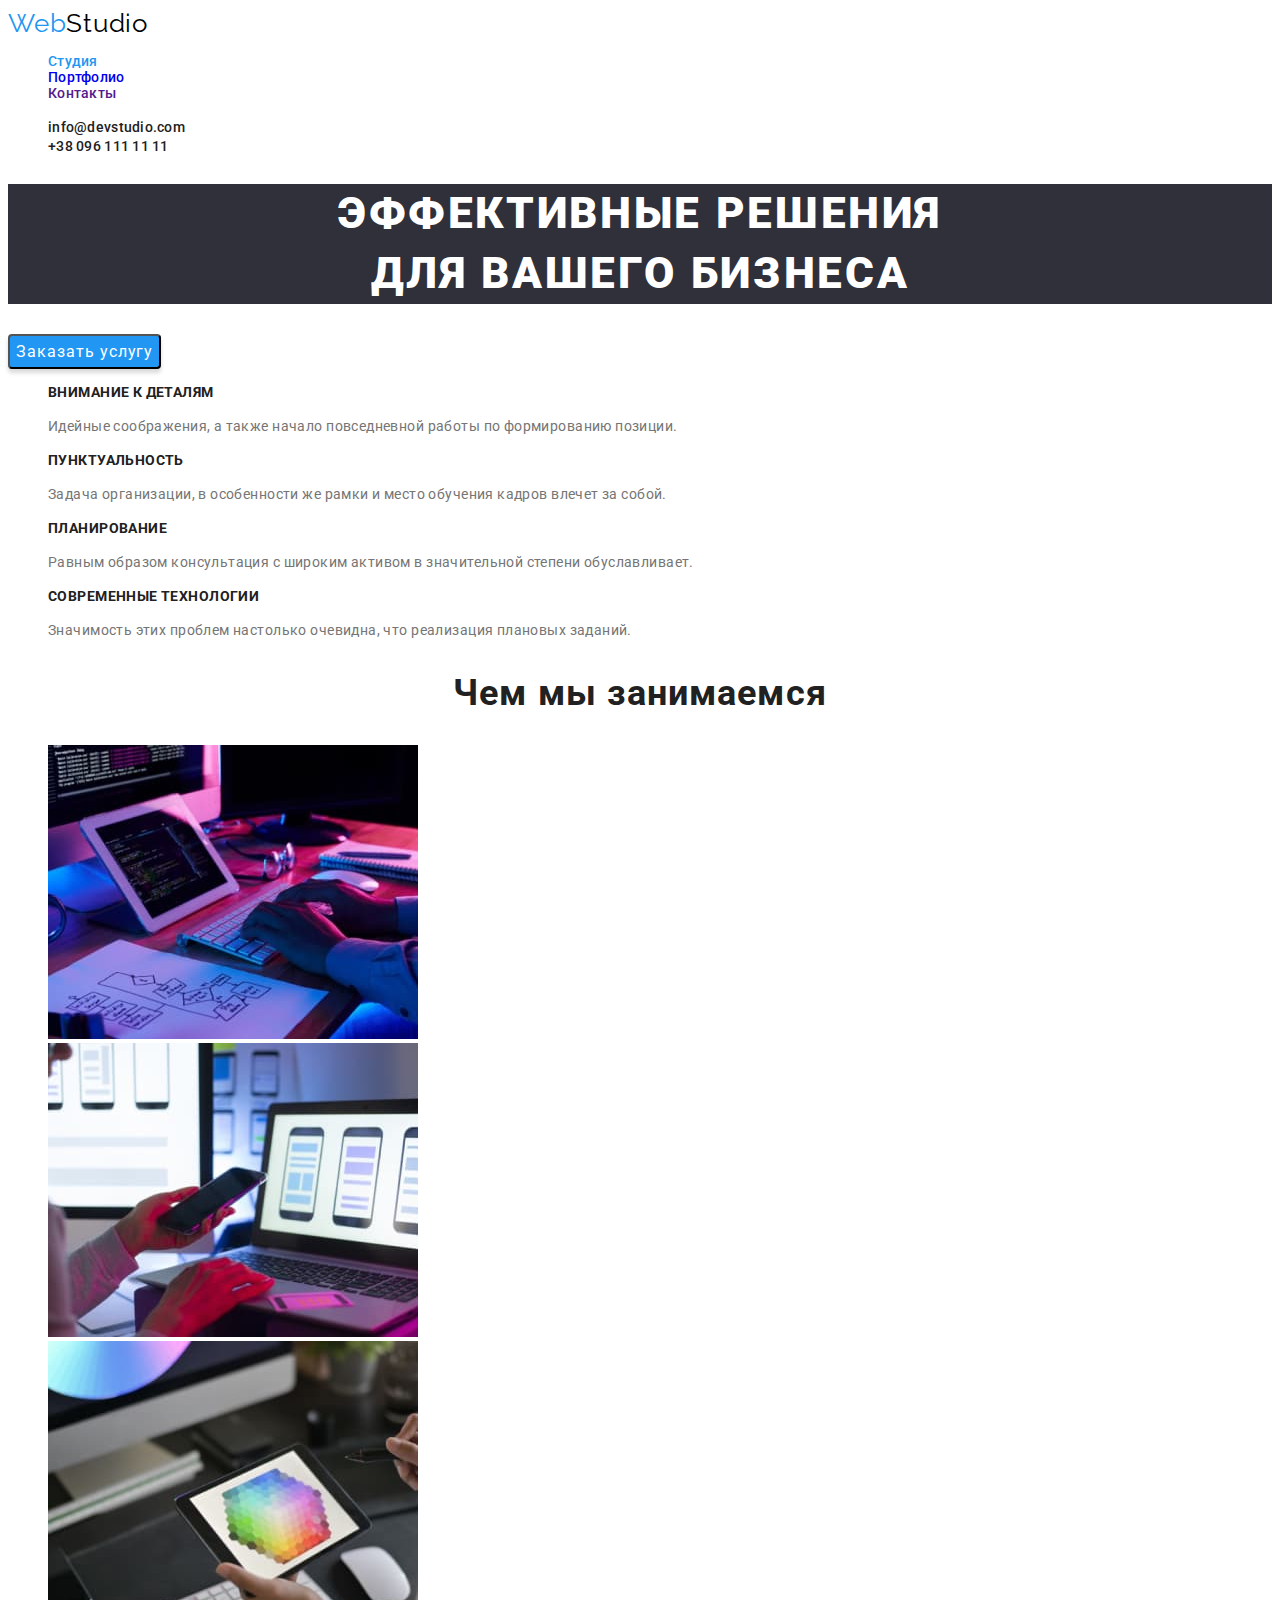
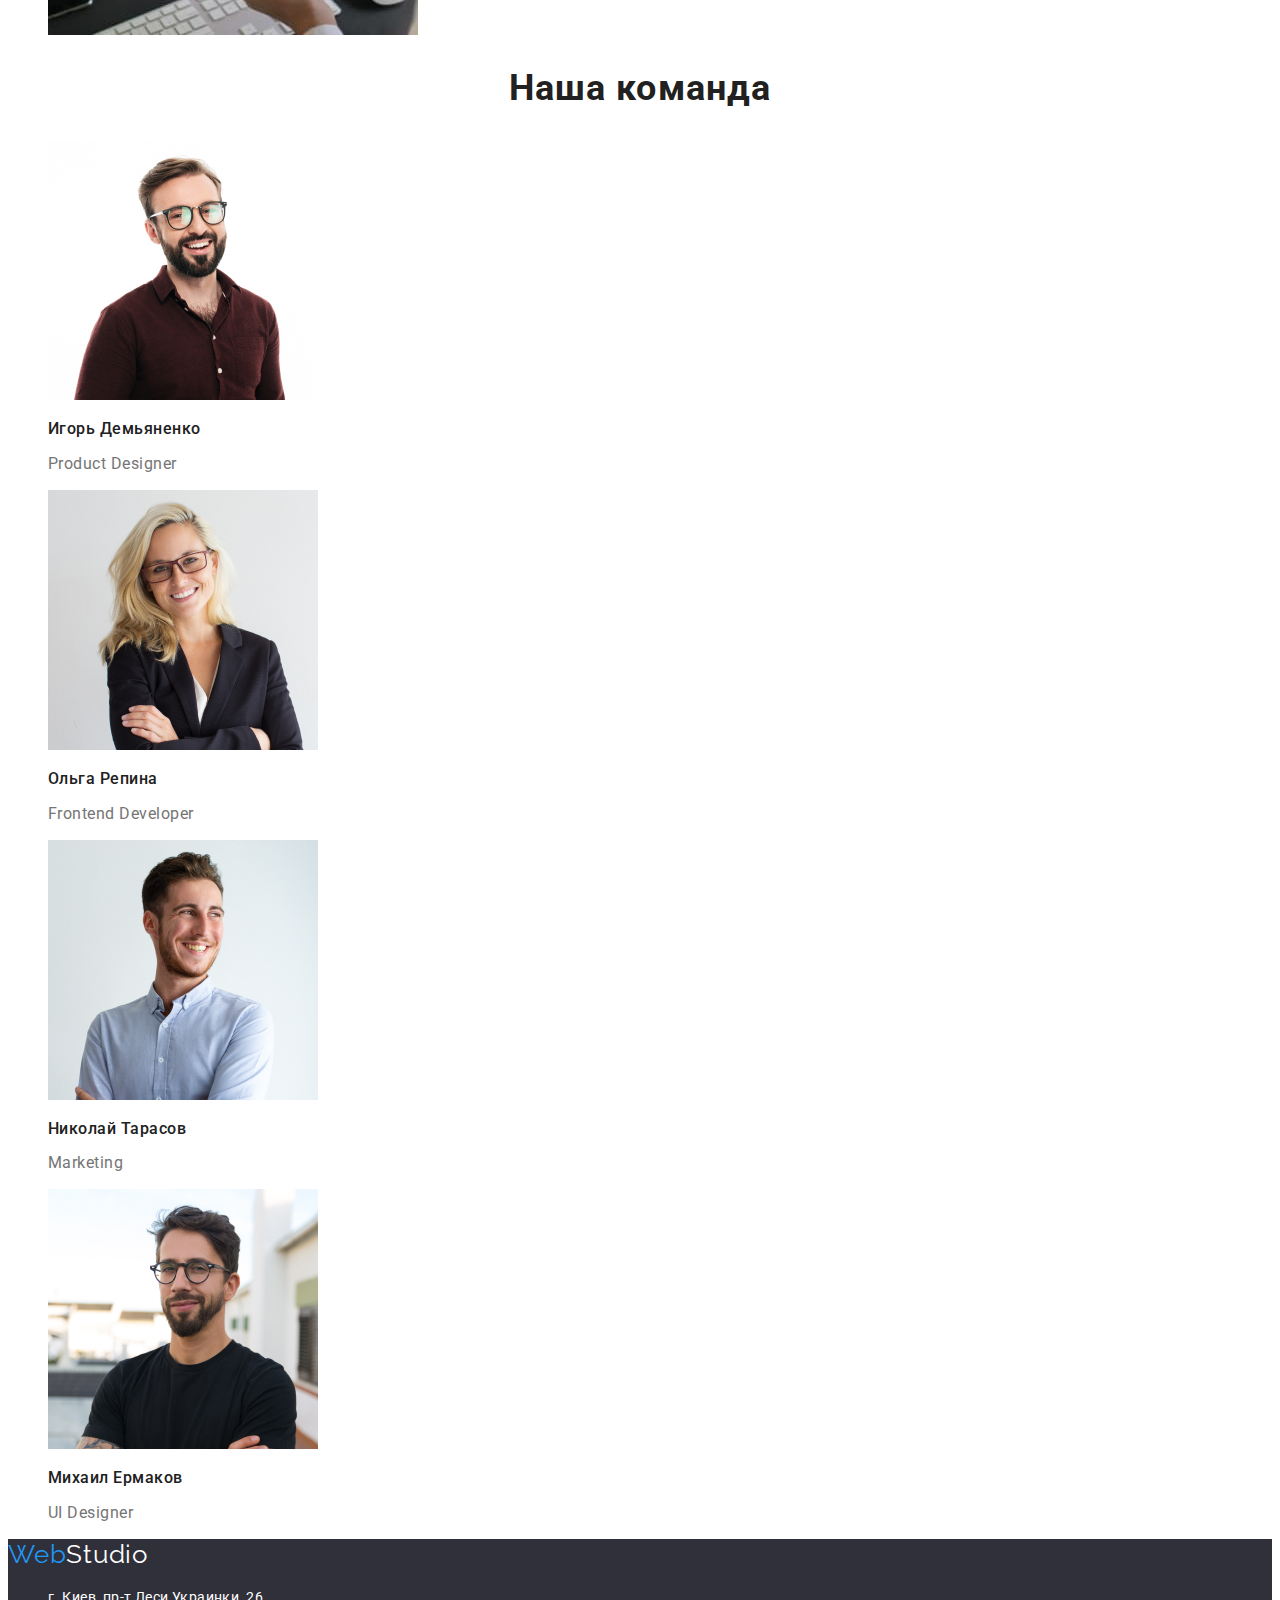
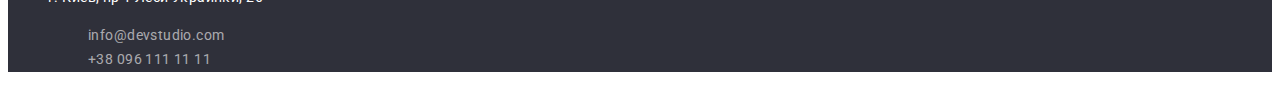
==== commit 0bb93a9b: "test" ====
--- a/index.html
+++ b/index.html
@@ -26,8 +26,8 @@
             </ul>
         </nav>
         <ul class="contacts list">
-            <li><a href="mailto:info@devstudio.com" class="mail-link">info@devstudio.com</a></li>
-            <li><a href="tel:+380961111111" class="tel-link">+38 096 111 11 11</a></li>
+            <li><a class="link" href="mailto:info@devstudio.com">info@devstudio.com</a></li>
+            <li><a class="link" href="tel:+380961111111">+38 096 111 11 11</a></li>
             </li>
         </ul>
     </header>
--- a/css/styles.css
+++ b/css/styles.css
@@ -8,7 +8,7 @@
 }
 
 body {
-  font-family: 'Roboto', sans-serif;
+  font-family: Roboto, sans-serif;
   color: #757575;
 }
 
@@ -44,12 +44,22 @@
 .logo-link:focus {
   color: var(--accent-color);
 }
-
-.header-link {
-  font-weight: 500;
-  font-size: 14px;
-  line-height: 1.14;
-  letter-spacing: 0.02em;
+.header-list {
+  font-style: normal;
+  font-weight: 500;
+  font-size: 14px;
+  line-height: 16px;
+  letter-spacing: 0.02em;
+
+  color: #212121;
+}
+
+.link {
+  font-weight: 500;
+  font-size: 14px;
+  line-height: 1.14;
+  letter-spacing: 0.02em;
+  text-decoration: none;
   color: var(--header-text-color);
 }
 
@@ -58,7 +68,7 @@
   color: var(--accent-color);
 }
 
-.mail-link {
+/*.mail-link {
   font-weight: 500;
   font-size: 14px;
   line-height: 1.14;
@@ -72,15 +82,15 @@
   line-height: 1.14;
   letter-spacing: 0.02em;
   color: var(--main-text-color);
-}
-.mail-link:hover,
-.mail-link:focus {
-  color: var(--accent-color);
-}
-.tel-link:hover,
+}*/
+.contact .link:hover,
+.contact .link:focus {
+  color: var(--accent-color);
+}
+/*.tel-link:hover,
 .tel-link:focus {
   color: var(--accent-color);
-}
+}*/
 .current {
   color: var(--accent-color);
 }
@@ -122,6 +132,13 @@
   color: var(--header-text-color);
 }
 
+.feature-text {
+  font-size: 14px;
+  line-height: 1.71;
+  letter-spacing: 0.03em;
+  color: var(--main-text-color);
+}
+
 .info-title {
   font-size: 36px;
   line-height: 1.16;
@@ -144,6 +161,12 @@
   line-height: 1.18;
   letter-spacing: 0.03em;
   color: var(--header-text-color);
+}
+.about-text {
+  font-size: 16px;
+  line-height: 1.18;
+  letter-spacing: 0.03em;
+  color: var(--main-text-color);
 }
 
 .imag-title {
@@ -152,6 +175,12 @@
   letter-spacing: 0.06em;
   color: var(--header-text-color);
 }
+.imag-text {
+  font-size: 16px;
+  line-height: 1.87;
+  letter-spacing: 0.03em;
+  color: var(--main-text-color);
+}
 
 .button {
   color: var(--header-text-color);
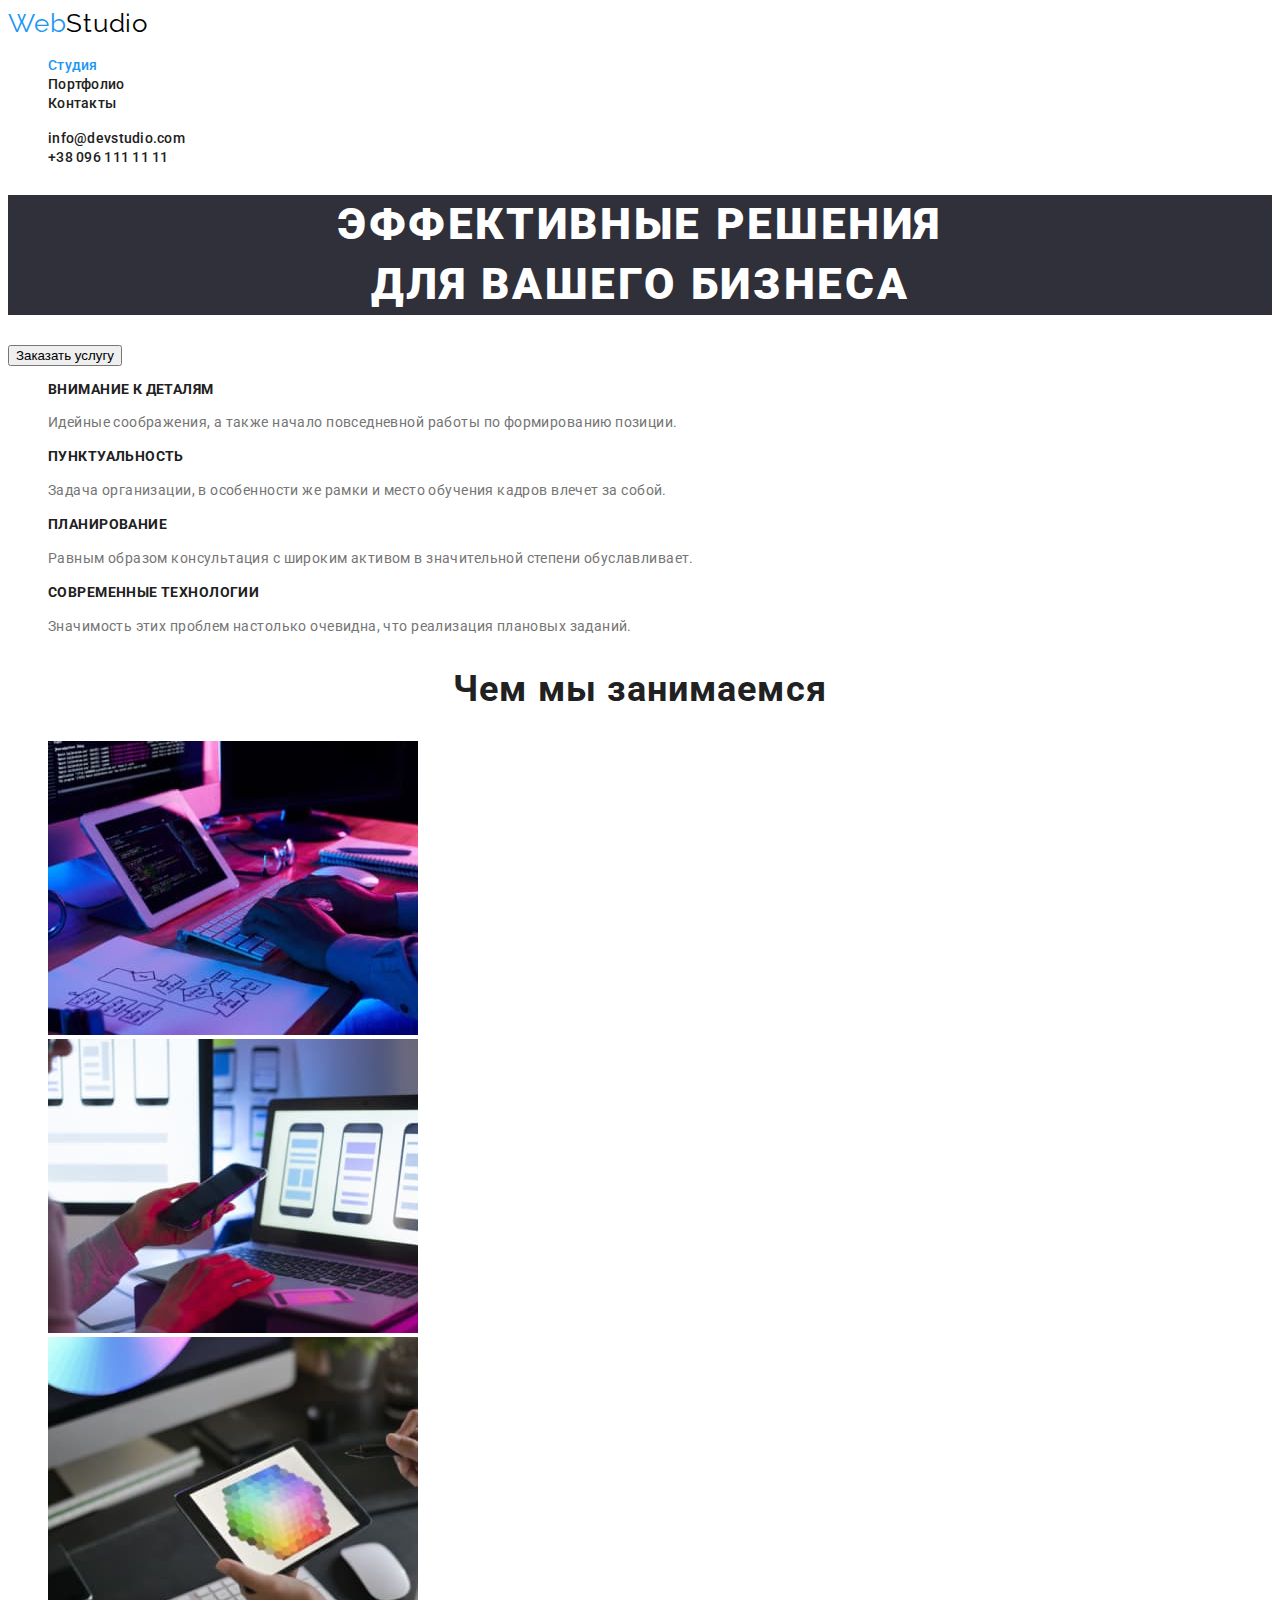
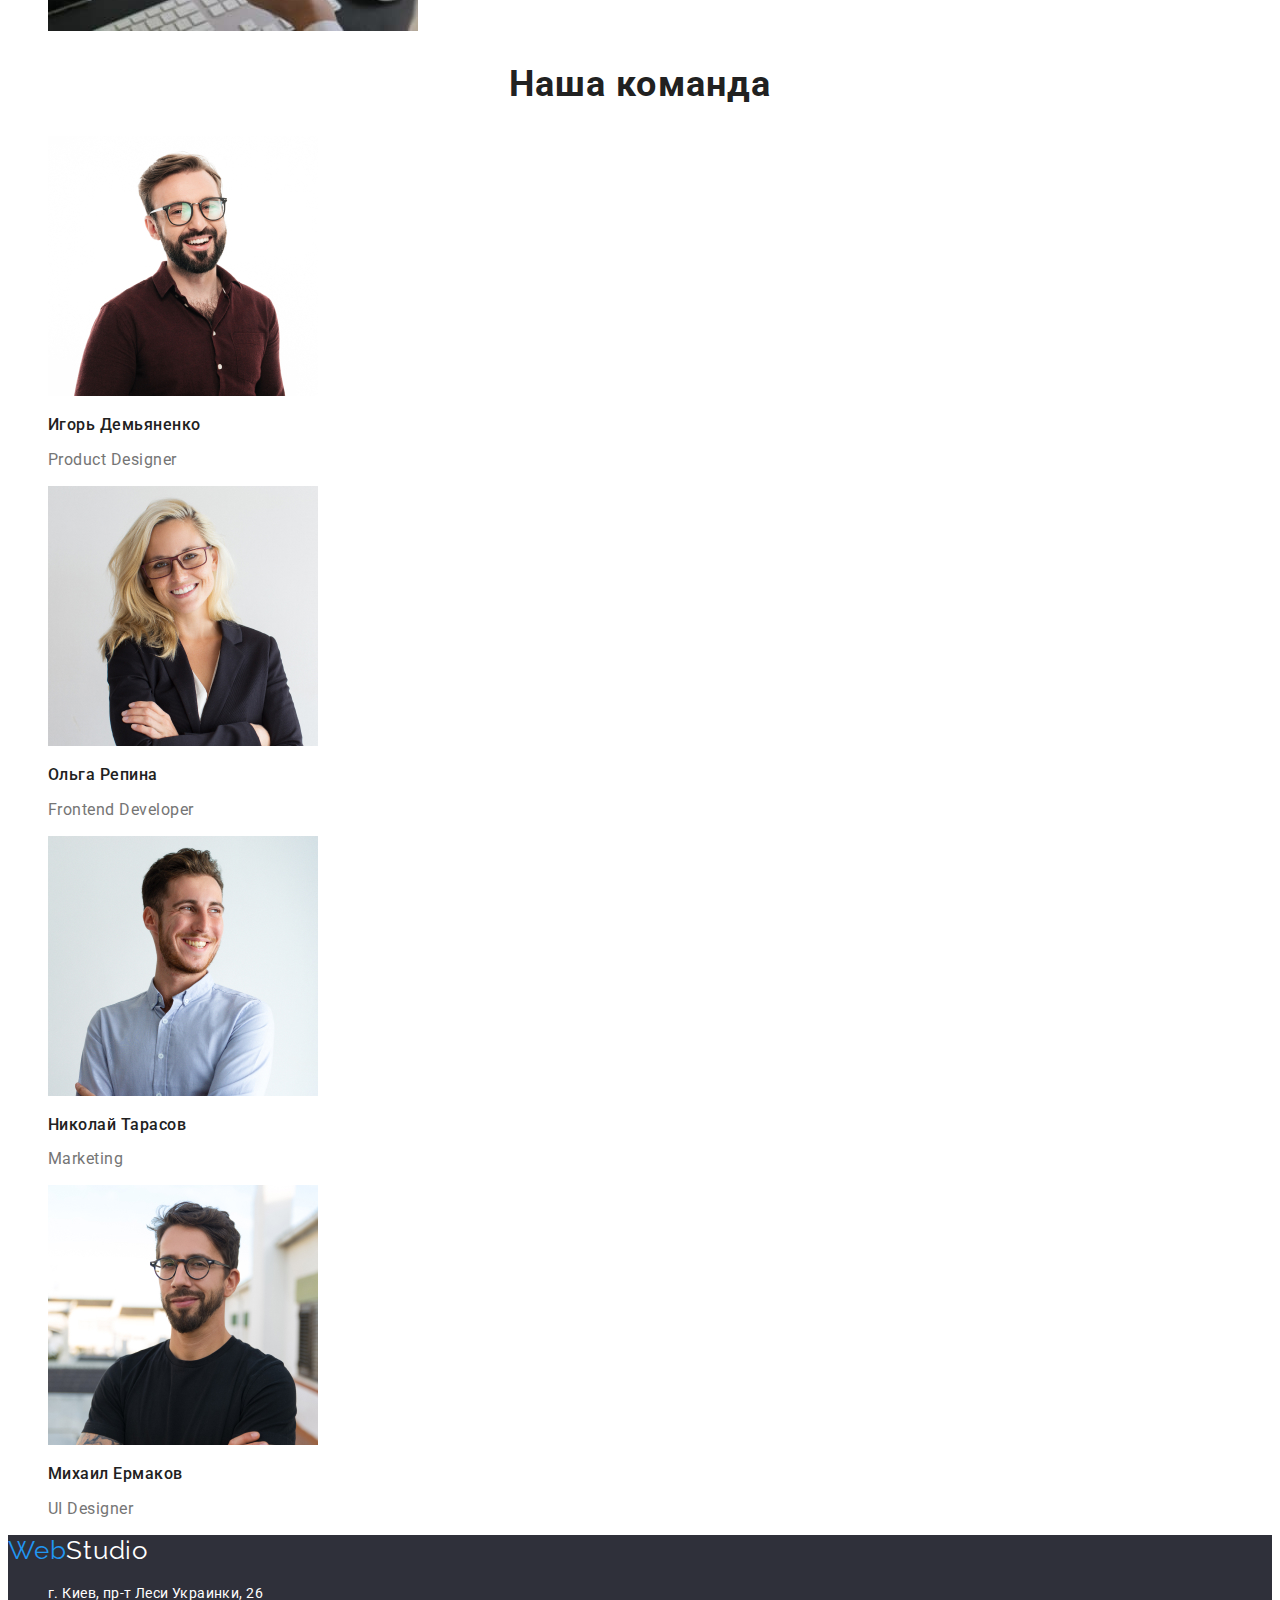
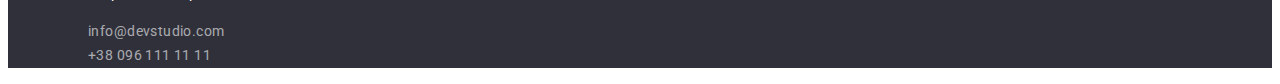
==== commit 06998f31: "test" ====
--- a/index.html
+++ b/index.html
@@ -36,7 +36,7 @@
         <!-- Секция Эффективные решения -->
         <section class="hero-section">
             <h1 class="hero-title">Эффективные решения </br>для вашего бизнеса</h1>
-            <button type="button" class="hero-button">Заказать услугу</button>
+            <button class="button hero" type="button">Заказать услугу</button>
         </section>
         <!-- Секция детали -->
         <section class="feature-section">
--- a/css/styles.css
+++ b/css/styles.css
@@ -44,7 +44,7 @@
 .logo-link:focus {
   color: var(--accent-color);
 }
-.header-list {
+.header-link {
   font-style: normal;
   font-weight: 500;
   font-size: 14px;
@@ -68,29 +68,11 @@
   color: var(--accent-color);
 }
 
-/*.mail-link {
-  font-weight: 500;
-  font-size: 14px;
-  line-height: 1.14;
-  letter-spacing: 0.02em;
-  color: var(--main-text-color);
-}
-
-.tel-link {
-  font-weight: 500;
-  font-size: 14px;
-  line-height: 1.14;
-  letter-spacing: 0.02em;
-  color: var(--main-text-color);
-}*/
 .contact .link:hover,
 .contact .link:focus {
   color: var(--accent-color);
 }
-/*.tel-link:hover,
-.tel-link:focus {
-  color: var(--accent-color);
-}*/
+
 .current {
   color: var(--accent-color);
 }
@@ -108,21 +90,26 @@
   text-transform: uppercase;
   color: var(--primary-title-color);
 }
-.hero-button {
-  background: #2196f3;
+
+.button .hero {
+  font-family: inherit;
+  font-style: normal;
+  font-weight: 500;
+  font-size: 16px;
+  line-height: 1.87;
+  letter-spacing: 0.06em;
+
+  /*display: flex;
+  align-items: center;
+  text-align: center;*/
+  letter-spacing: 0.06em;
+
+  cursor: pointer;
+  color: var(--primary-title-color);
+
+  background-color: #2196f3;
   box-shadow: 0px 4px 4px rgba(0, 0, 0, 0.15);
   border-radius: 4px;
-}
-.hero-button {
-  font-family: inherit;
-  font-size: 16px;
-  line-height: 1.87;
-  display: flex;
-  align-items: center;
-  text-align: center;
-  letter-spacing: 0.06em;
-  cursor: pointer;
-  color: var(--primary-title-color);
 }
 .feature-title {
   font-size: 14px;
@@ -182,34 +169,18 @@
   color: var(--main-text-color);
 }
 
-.button {
-  color: var(--header-text-color);
+.button.secondary {
+  font-family: inherit;
+  font-style: normal;
+  font-weight: 500;
+  font-size: 16px;
+  line-height: 1.62;
+  letter-spacing: 0.03em;
+
   cursor: pointer;
-
-  font-family: inherit;
-  font-style: normal;
-  font-weight: 500;
-  font-size: 16px;
-  line-height: 1.62;
-  letter-spacing: 0.03em;
-
+  background-color: #f5f4fa;
   border-radius: 4px;
-}
-
-.button .primary {
-  color: var(--primary-title-color);
-  background-color: var(--accent-color);
-
-  font-weight: 700;
-  font-size: 16px;
-  line-height: 1.87;
-}
-
-.button.secondary {
-  background-color: var(--primary-title-color);
-  font-weight: 500;
-  font-size: 16px;
-  line-height: 1.62;
+  color: var(--header-text-color);
 }
 
 .button.secondary:hover,
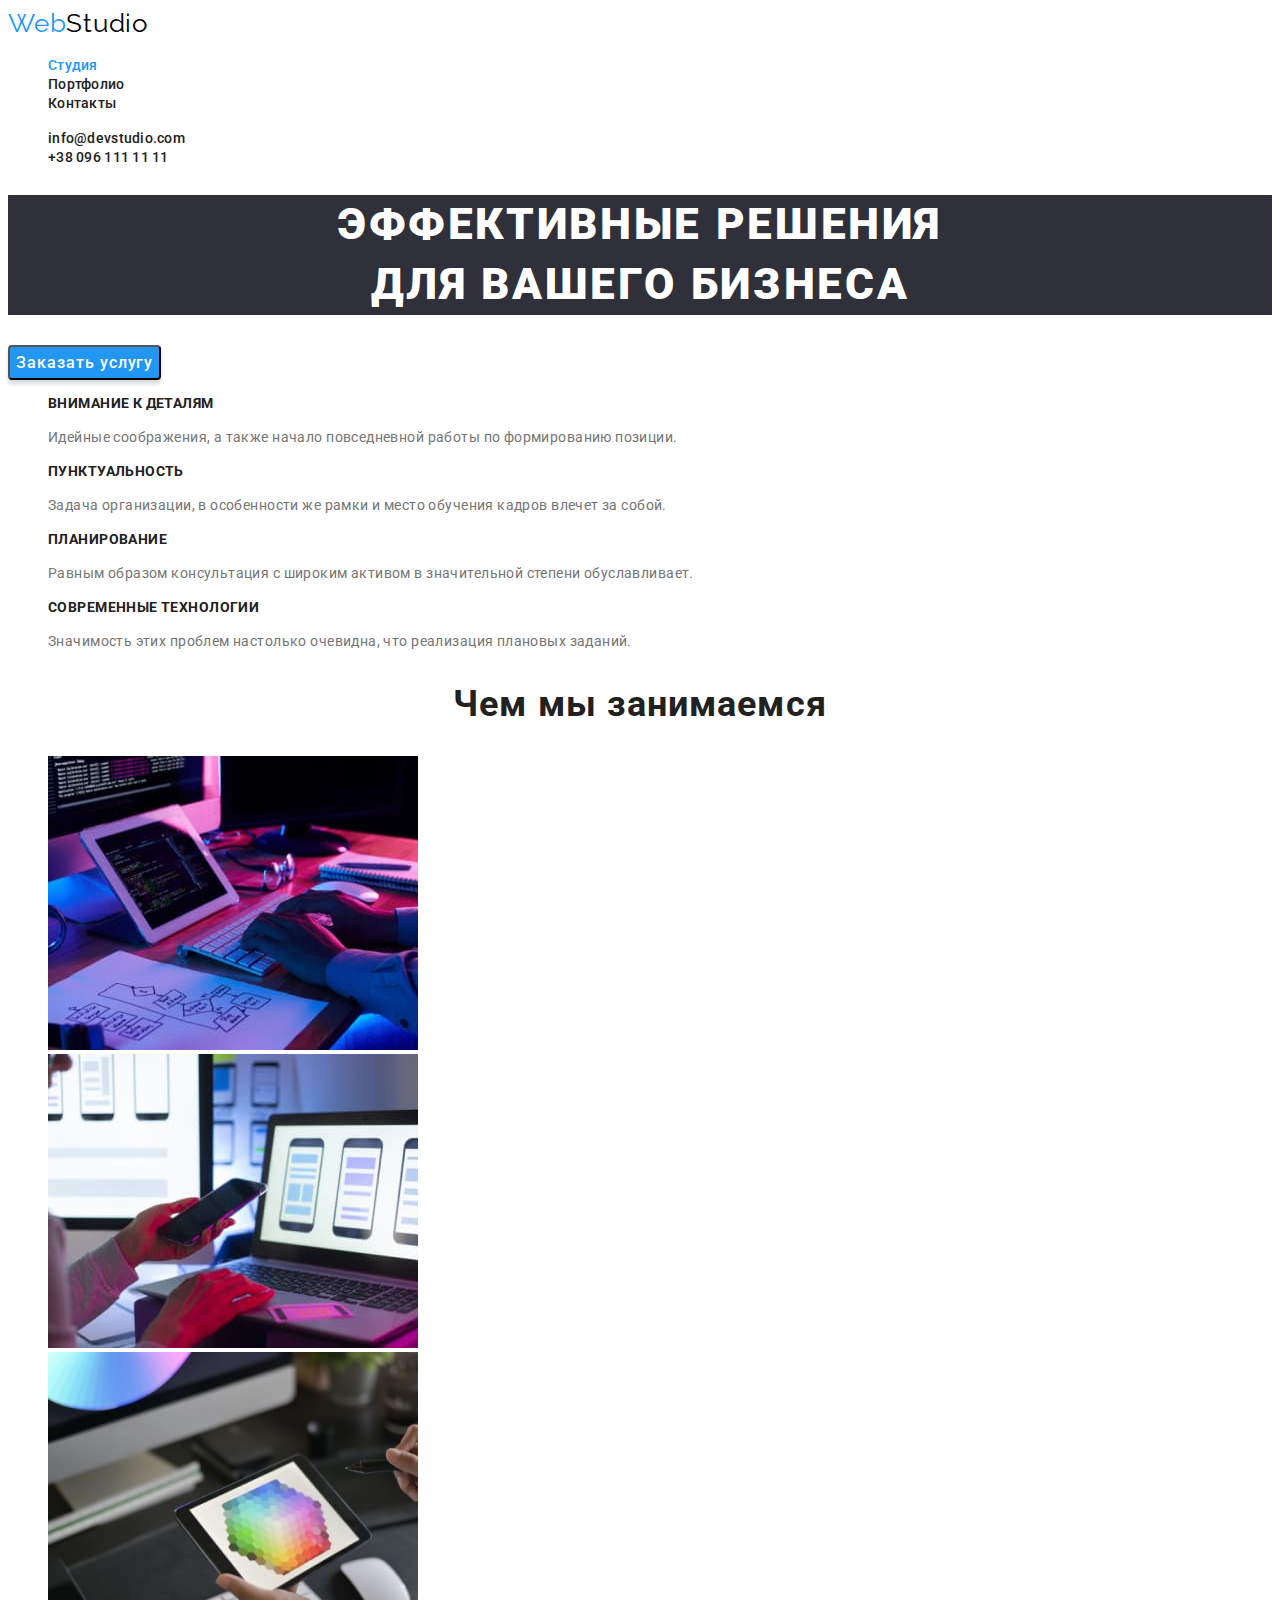
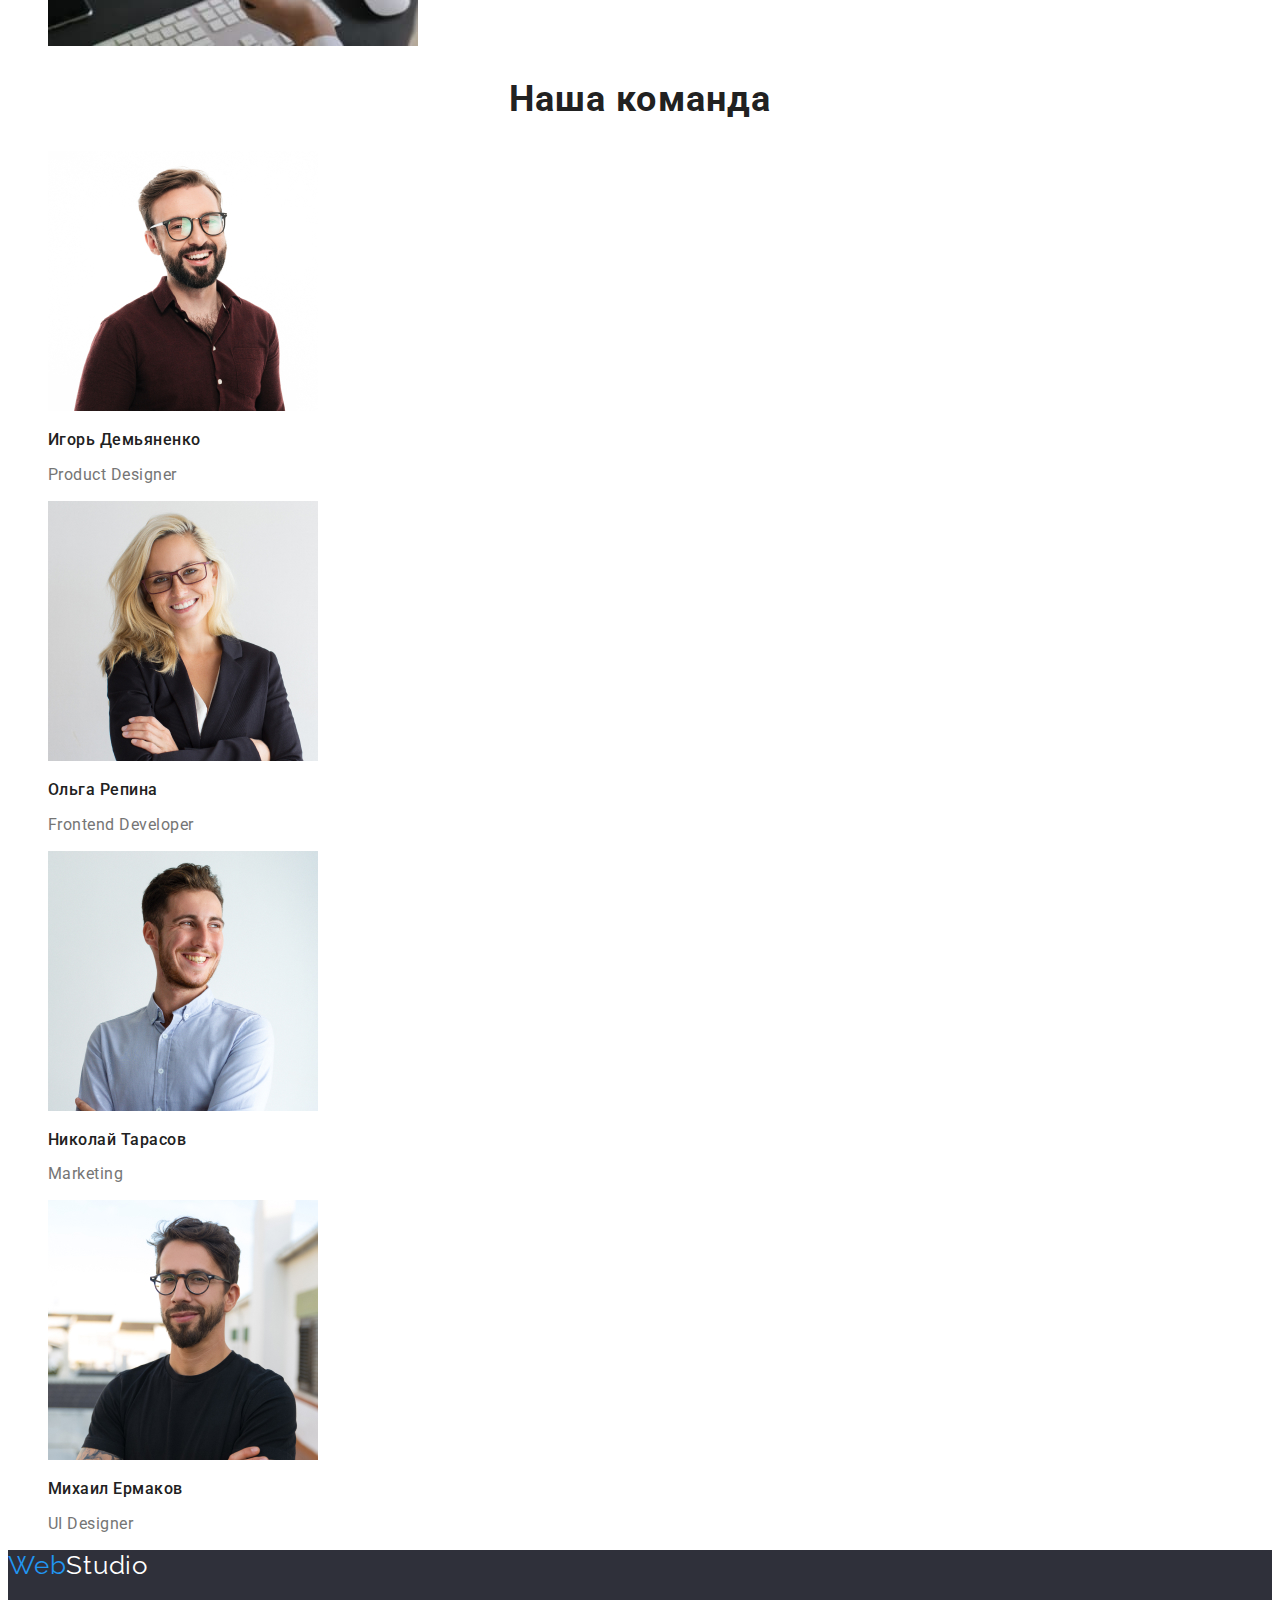
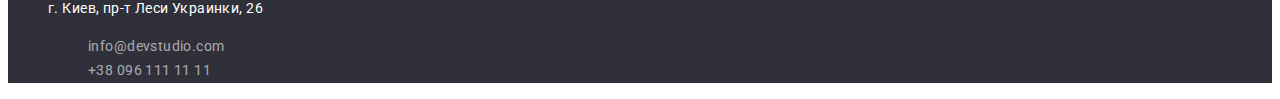
==== commit 5c7a5c48: "goit-markup-hw-02" ====
--- a/index.html
+++ b/index.html
@@ -36,7 +36,7 @@
         <!-- Секция Эффективные решения -->
         <section class="hero-section">
             <h1 class="hero-title">Эффективные решения </br>для вашего бизнеса</h1>
-            <button class="button hero" type="button">Заказать услугу</button>
+            <button class="button" type="button">Заказать услугу</button>
         </section>
         <!-- Секция детали -->
         <section class="feature-section">
--- a/css/styles.css
+++ b/css/styles.css
@@ -77,7 +77,6 @@
   color: var(--accent-color);
 }
 /*-----------------------------MAIN--------------------------*/
-
 .hero-title {
   background: #2f303a;
 }
@@ -90,8 +89,9 @@
   text-transform: uppercase;
   color: var(--primary-title-color);
 }
-
-.button .hero {
+/*button-studio*/
+
+.button {
   font-family: inherit;
   font-style: normal;
   font-weight: 500;
@@ -99,18 +99,14 @@
   line-height: 1.87;
   letter-spacing: 0.06em;
 
-  /*display: flex;
-  align-items: center;
-  text-align: center;*/
-  letter-spacing: 0.06em;
-
   cursor: pointer;
   color: var(--primary-title-color);
 
   background-color: #2196f3;
+  border-radius: 4px;
   box-shadow: 0px 4px 4px rgba(0, 0, 0, 0.15);
-  border-radius: 4px;
-}
+}
+/*feature*/
 .feature-title {
   font-size: 14px;
   line-height: 1.14;
@@ -168,7 +164,7 @@
   letter-spacing: 0.03em;
   color: var(--main-text-color);
 }
-
+/*button-portfolio*/
 .button.secondary {
   font-family: inherit;
   font-style: normal;
@@ -189,6 +185,7 @@
   color: var(--primary-title-color);
   background-color: var(--accent-color);
 }
+
 /*--------------------------FOOTER--------------------*/
 
 .page-footer {
